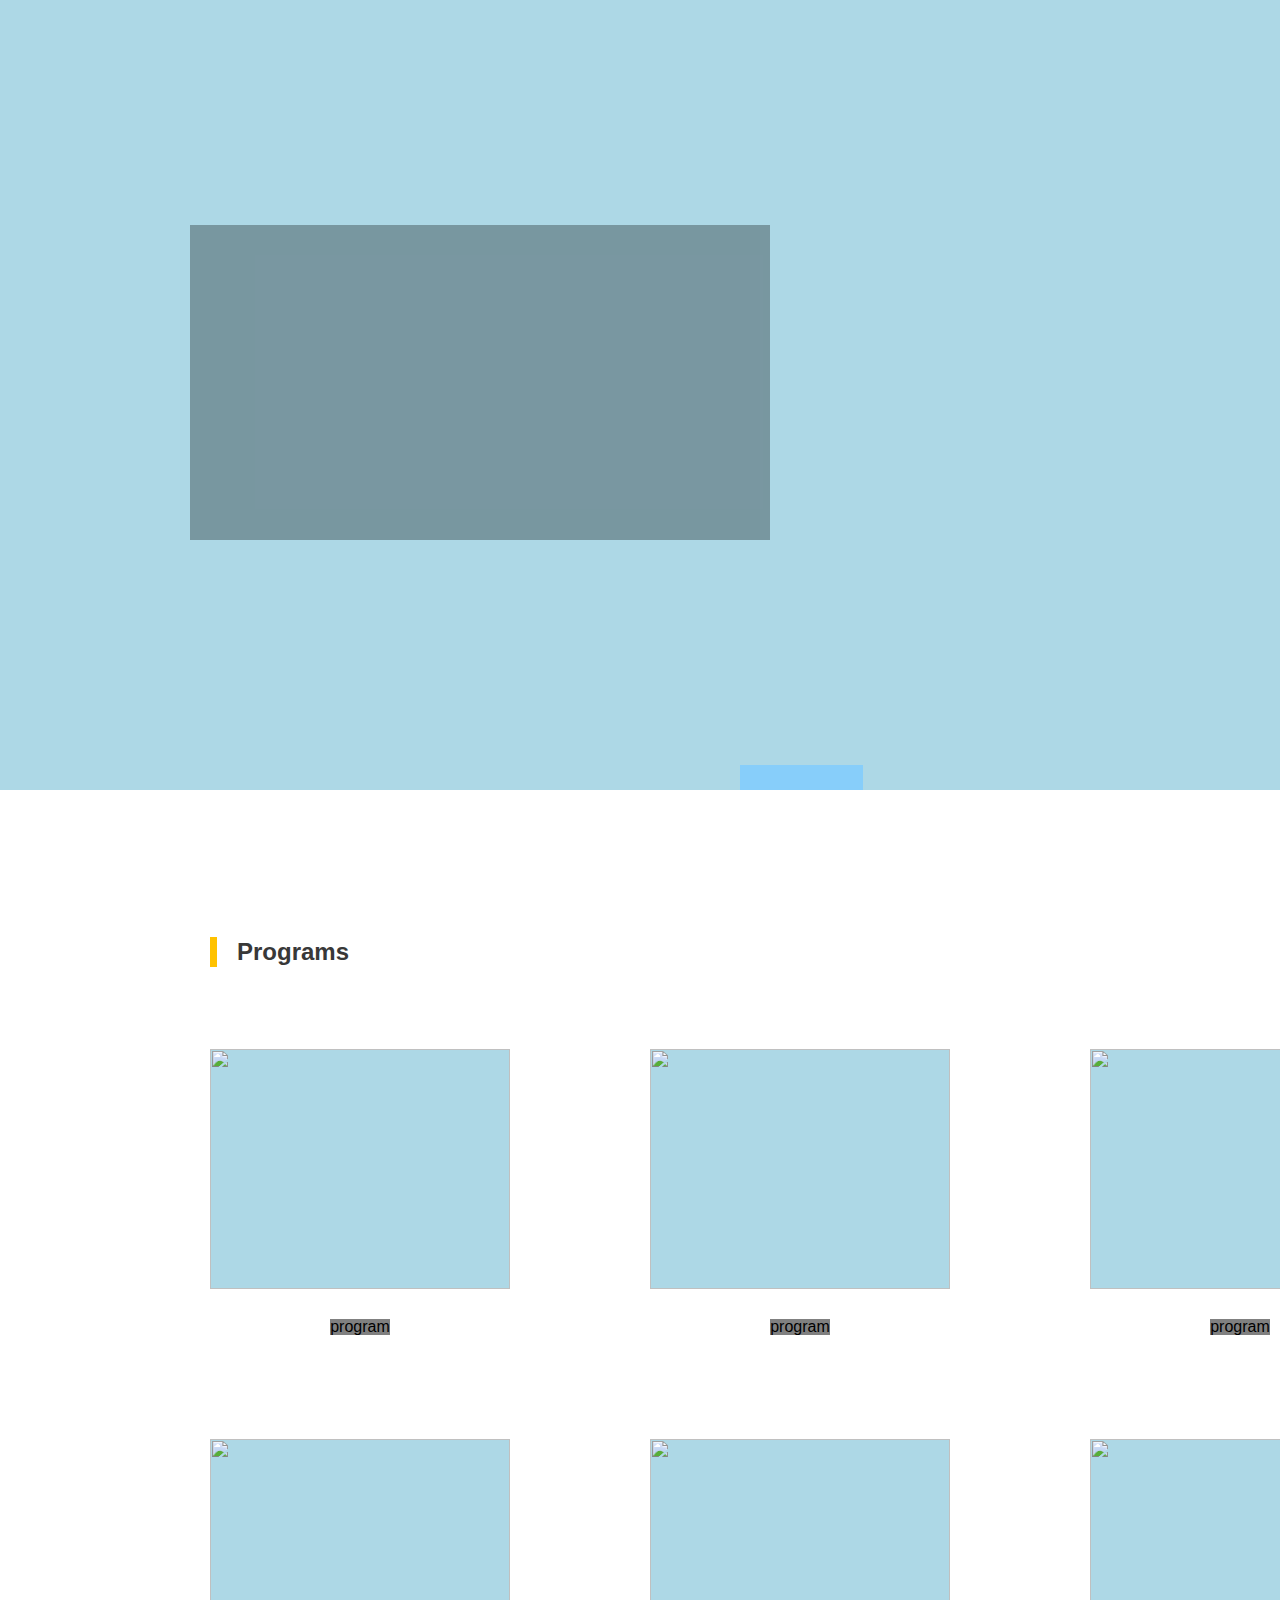
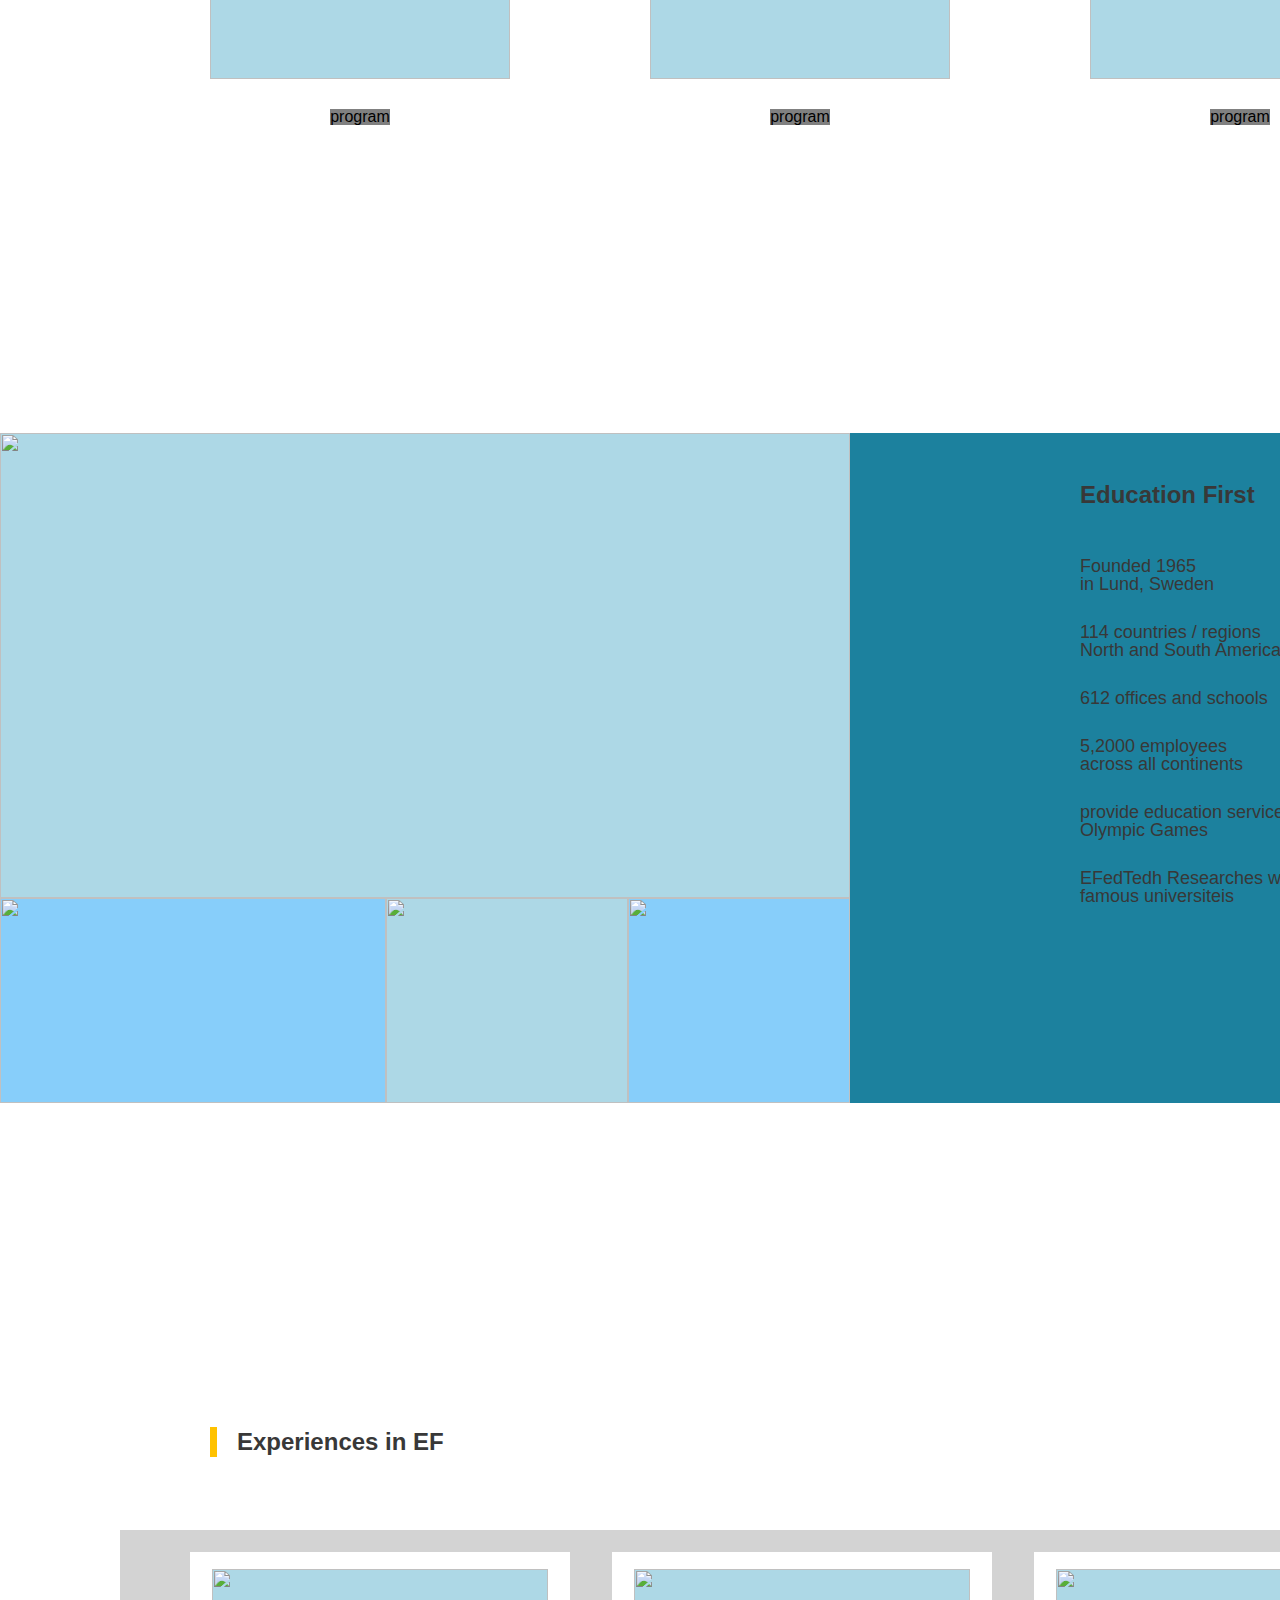
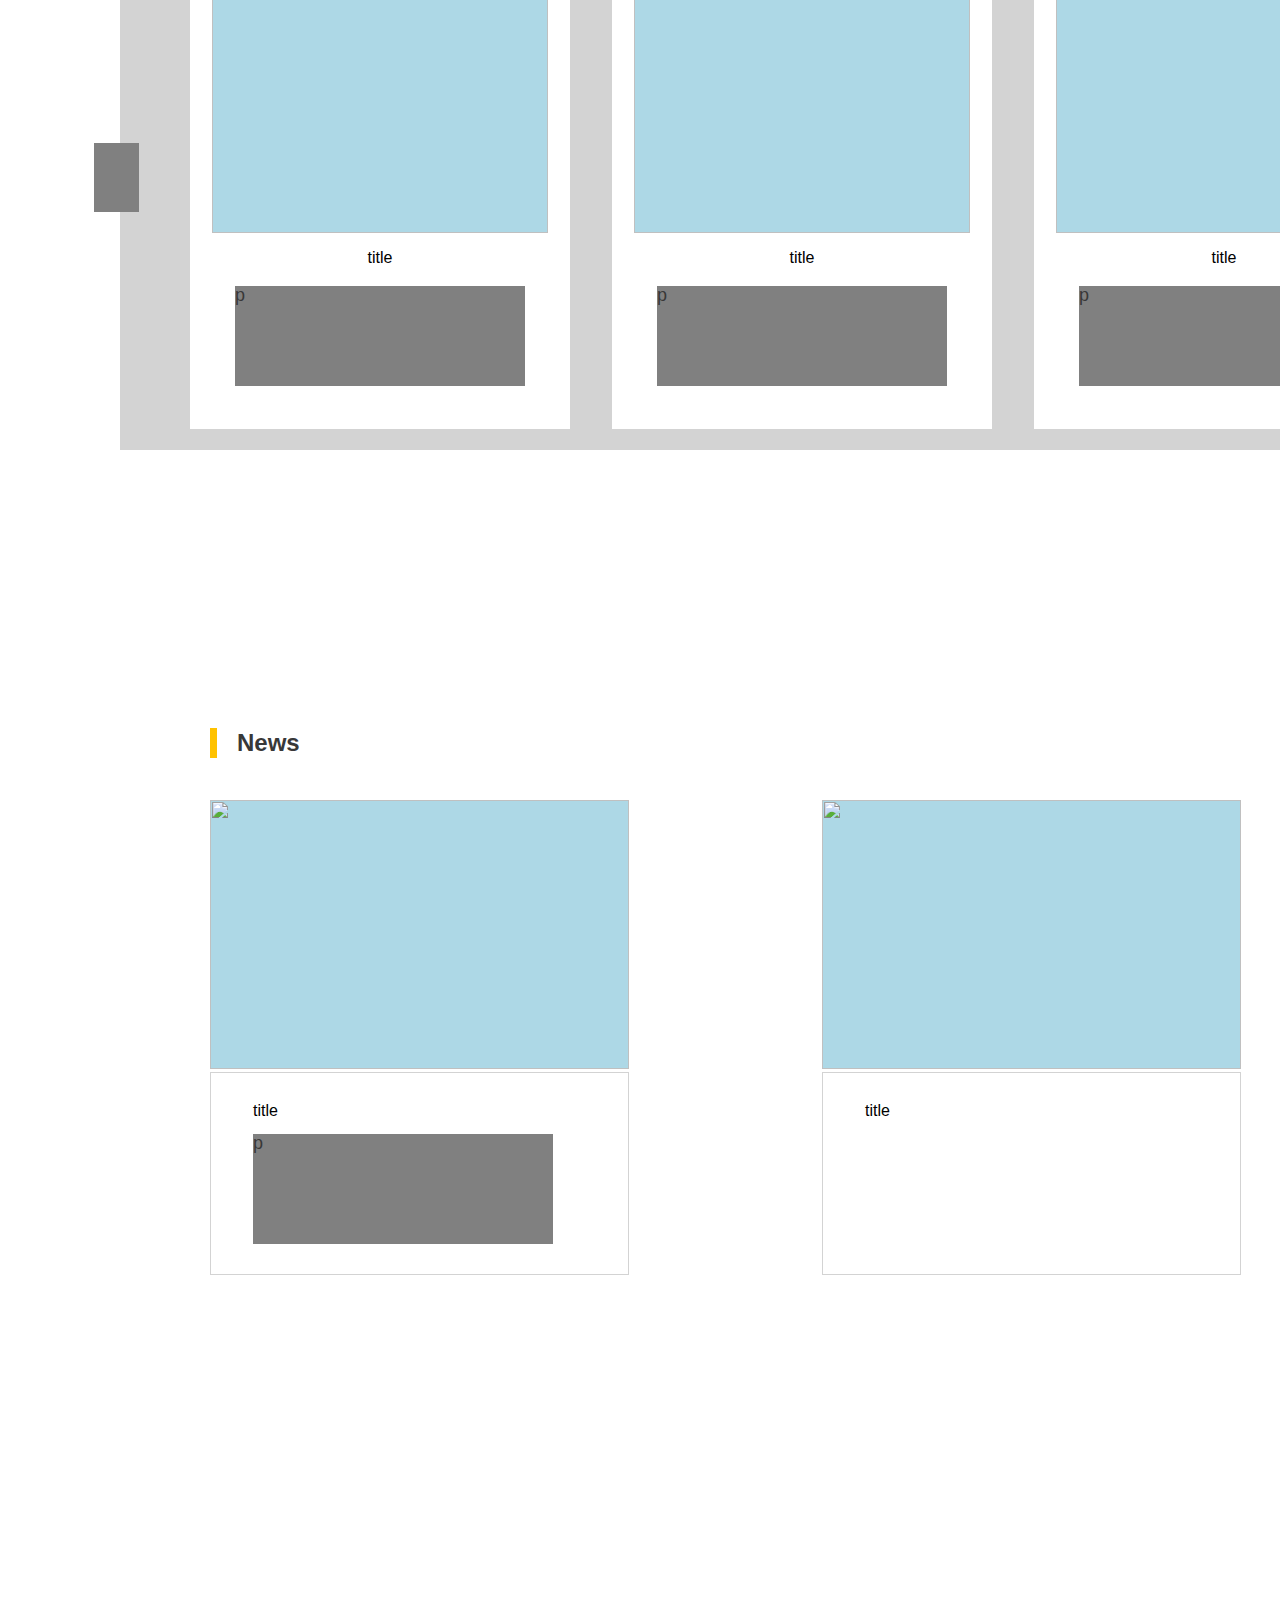
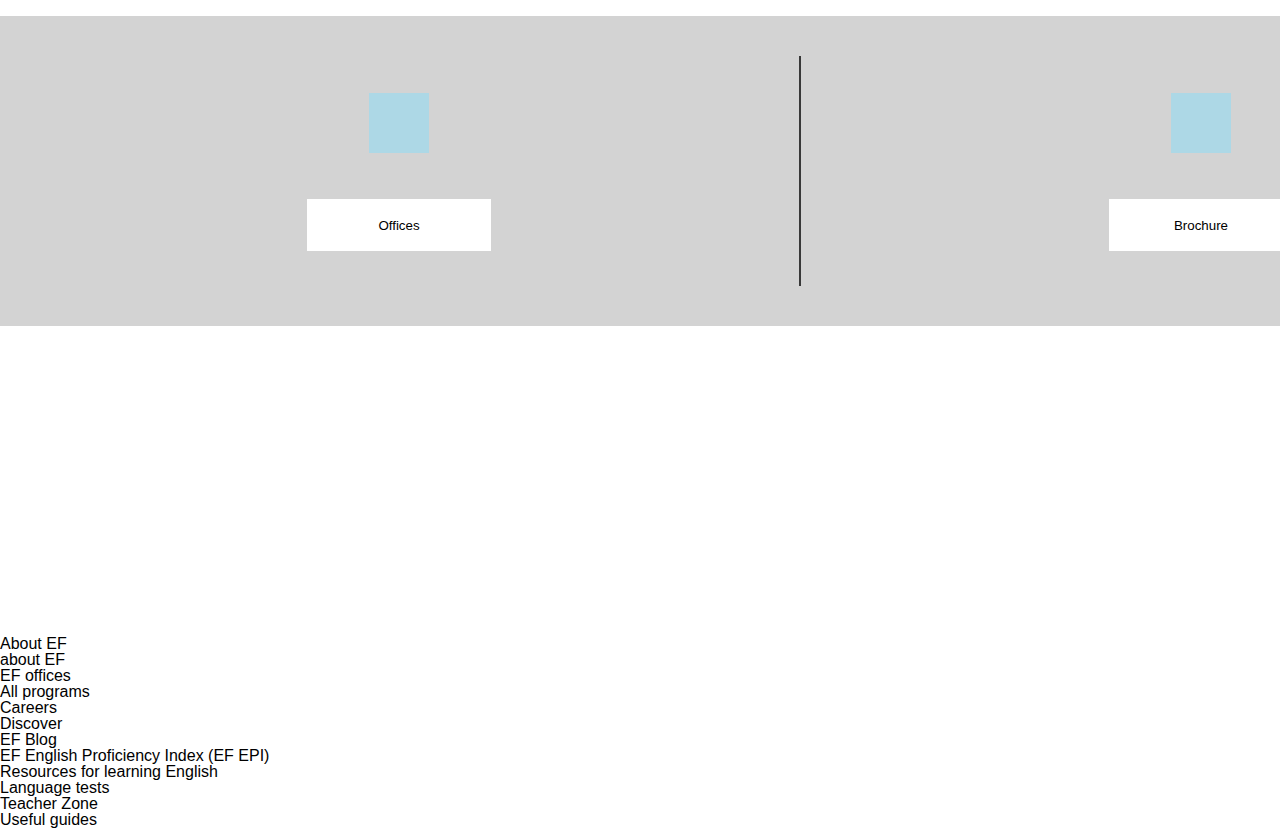
==== html/main.html @ 4f2aa8d7 "validtor > fixed" ====
<!DOCTYPE html>
<!-- main.html -->
<html lang="ko-KR">
<head>
<meta charset="UTF-8">
<link rel="stylesheet" href="../css/style/common.css">
<title>EF main page</title>
<script defer src="filename.js"></script>
</head>
<body>
  <header>
    <h1 class="hidden">main page</h1>
    
    <div id="headbox">
      <div class="headbox_box">
      <div class="headbox_home"></div>
      <div class="headbox_logo"></div>
      <div class="headbox_menu"></div>
    </div>
      <div class="headbox_underline"></div>
    </div>
    <div class="main_header_background_img">
    <div class="main_header_background_img_text">
      <span class="hidden">Language.</span>
      <span class="hidden"></span>
      <span class="hidden"></span>
      <p class="hidden">We open the world throught language training,<br/>cultural exchange, academic programs,<br/>and educational travel/</p>
      </div>
      <div class="icon_ellipsis"></div>
    </div>
  </header>

  <section>
    <article>
      <h3 class="hidden">programs</h3>
      <div class="section_programs_wrap">

      <div class="section_programs_title_wrap">
        <div class="icon_yellow_bar"></div>
        <div class="section_programs_title">
        <h3>Programs</h3></div>
      </div>

        <div class="main_programs_box_wrap">
<div class="main_programs_box_column">
          <div class="main_programs_box">
            <img src="">
              <span>program</span>
            </div>
          <div class="main_programs_box">
            <img src="">
              <span>program</span>
            </div>
          <div class="main_programs_box">
            <img src="">
              <span>program</span>
            </div>
          </div>
<div class="main_programs_box_column">
          <div class="main_programs_box">
            <img src="">
              <span>program</span>
            </div>
          <div class="main_programs_box">
            <img src="">
              <span>program</span>
            </div>
          <div class="main_programs_box">
            <img src="">
              <span>program</span>
            </div>
          </div>
          </div>
        

    </div>
    </article>
    <article>
      <h3 class="hidden">introduction of EF</h3>
      <div class="section_intro_wrap">
        <div class="section_intro_box">
          <div class="section_intro_box_img">
          <img src="">
          <img src="">
          <img src="">
          <img src="">
        </div>
          <div class="section_intro_box_text">
            <h3>Education First</h3>
            <p>Founded 1965<br/>in Lund, Sweden</p>
            <p>114 countries / regions<br/>North and South America, Europe and Aisa</p>
            <p>612 offices and schools</p>
            <p>5,2000 employees<br/>across all continents</p>
            <p>provide education services to<br/>Olympic Games</p>
            <p>EFedTedh Researches with<br/>famous universiteis</p>
          </div>
        </div>
      </div>
    </article>
    <article>
      <h3 class="hidden">reviews</h3>
      <div class="section_exp_wrap">
        <div class="section_exp_top">
        <div class="section_exp_title_wrap">
          <div class="icon_yellow_bar"></div>
          <div class="section_exp_title">
          <h3>Experiences in EF</h3></div>
          <span class="icon_view_more">more</span>
        </div>
      </div>
<div class="section_exp_back">
  <div class=icon_square_chevron_left></div>
        <div class="section_exp_box">
          <img src="">
          <div class="section_exp_box_textbox">
            <span>title</span>
            <p>p</p>
          </div>
        </div>
        <div class="section_exp_box">
          <img src="">
          <div class="section_exp_box_textbox">
            <span>title</span>
            <p>p</p>
          </div>
        </div>
        <div class="section_exp_box">
          <img src="">
          <div class="section_exp_box_textbox">
            <span>title</span>
            <p>p</p>
          </div>
        </div>
        <div class=icon_square_chevron_right></div>
      </div>

  </div>
    </article>
    
    <article>
      
      <h3 class="hidden">news</h3>
      <div class="section_main_news_wrap">
        <div class="section_main_news_title_wrap">
          <div class="icon_yellow_bar"></div>
          <h3>News</h3>
        </div>
        <div class="section_main_news_box_wrap">
          <div class="section_main_news_box">
            <img src="">
            <div class="section_main_news_box_textbox">
              <span>title</span>
              <p>p</p>
            </div>
          </div>
          <div class="section_main_news_box">
            <img src="">
            <div class="section_main_news_box_textbox">
              <span>title</span>
            </div>
          </div>
        </div>


        </div>
    </article>

    <article>
      <h3 class="hidden">office and brochure</h3>
      <div class="section_more_wrap">
      <div class="section_more">
        <div class="section_column">
      <div class="icon_location_white"></div>
        <button class="btn_main_more">Offices</button>
      </div>
        <div class="vertical_line"></div>
        <div class="section_column">
      <div class="icon_book_white"></div>
        <button class="btn_main_more">Brochure</button>
      </div>
    </div>
    </div>
    </article>
  </section>
  <footer>
    <h2 class="hidden">company information</h2>
    <div id="footbox">
      <div class="footbox_wrap">
  <div class="footbox_wrap_left">
      <div class="footbox_logo"></div>
  
      <div class="footbox_info_box">
      <address class="footbox_address_seoul"></address>
      <span></span>
    </div>
  
    <div class="footbox_info_box">
      <address class="footbox_address_busan"></address>
      <span></span>
    </div>
  
      <div class="footbox_info_box">
      <address class="footbox_address_gwangju"></address>
      <span></span>
    </div>
  </div>
  
  <div class="footbox_wrap_right">
    <div class="footbox_menu_about">
      <ul>
        <li>About EF</li>
        <li><a href="#">about EF</a></li>
        <li><a href="#">EF offices</a></li>
        <li><a href="#">All programs</a></li>
        <li><a href="#">Careers</a></li>
      </ul>
    </div>
    <div class="footbox_menu_discover">
      <ul>
        <li>Discover</li>
        <li><a href="#">EF Blog</a></li>
        <li><a href="#">EF English Proficiency Index (EF EPI)</a></li>
        <li><a href="#">Resources for learning English</a></li>
        <li><a href="#">Language tests</a></li>
        <li><a href="#">Teacher Zone</a></li>
        <li><a href="#">Useful guides</a></li>
      </ul>
    </div>
  </div>
  </div>
  <div class="footbox_wrap_bottom">
    <div class="footbox_country">
      <div class="footbox_country_icon"></div>
      <div class="footbox_country_name"><span class=hidden>South Korea</span></div>
    </div>
    <div class="footbox_usage">
      <div class=footbox_usage_privacy></div>
      <div class="footbox_usage_cookies"></div>
      <div class="footbox_usage_copyrights"></div>
    </div>
  </div>
  </div>
  
  </footer>
  </body>
  </html>
</body>
</html>
---- css/style/common.css ----
@import "../src/reset.css";
@import "../style/header.css";
@import "../style/footer.css";
@import "../style/main.css";
@import "../style/aboutEF.css";
@import "../style/program.css";
@import "../style/review.css";
@import "../style/office.css";

* {
  box-sizing: border-box;
}

body {
  width: 1600px;
  font-family: "NanumSquareR", sans-serif;
  background-color: white;
}

a {
  text-decoration: none;
}

li ul {
  list-style: none;
}

button {
  cursor: pointer;
  border: none;
  outline: none;
}

.hidden {
  display: block;
  width: 0px;
  height: 0px;
  overflow: hidden;
}

/* icon */

.icon_yellow_bar {
  width: 7px;
  height: 30px;
  background-color: var(--color-yellow);
  margin-right: 20px;
}

.nav_line {
  width: 1398px;
  height: 2px;
  background-color: var(--color-black);
  position: absolute;
  bottom: 0;
}

.menu_line {
  width: 1190px;
  height: 2px;
  background-color: var(--color-black);
  position: absolute;
  bottom: 0;
  margin-left: 210px;
}

.review_line {
  width: 1180px;
  height: 1px;
  background-color: var(--color-black);
  position: absolute;
  bottom: 0;
  left: 105px;
}

.icon_view_more {
  width: 50px;
  height: 20px;
  color: var(--color-grey);
  text-decoration: underline;
  cursor: pointer;
}

.icon_pre {
  width: 25px;
  height: 28px;
  background-color: grey;
}

.icon_next {
  width: 25px;
  height: 28px;
  background-color: grey;
}

/* global */

:root {
  --color-white: #ffffff;
  --color-dark-white: #d3d3d3;
  --color-lightgrey: #d3d3d3;
  --color-grey: #777777;
  --color-black: #383838;
  --color-yellow: #ffc200;
  --color-lightblue: #17b2e2;
  --color-blue: #1c819e;
  --color-dark-blue: #005874;

  /*font size*/
  --font-text: 36px;
  --font-h1: 32px;
  --font-h2: 30px;
  --font-h3: 24px;
  --font-large: 20px;
  --font-regular: 18px;
  --font-small: 14px;
  --font-micro: 12px;

  /* font weight */
  --weight-extrabold: 800;
  --weight-bold: 600;
  --weight-regular: 400;
  --weight-light: 300;
}

/* Typography */

h1 {
  font-size: var(--font-h1);
  font-weight: var(--weight-extrabold);
  color: var(--color-black);
}

h2 {
  font-size: var(--font-h2);
  font-weight: var(--weight-extrabold);
  color: var(--color-black);
}

h3 {
  font-size: var(--font-h3);
  font-weight: var(--weight-extrabold);
  color: var(--color-black);
}

p {
  font-size: var(--font-regular);
  font-weight: var(--weight-regular);
  color: var(--color-black);
  margin: 4px 0px;
}
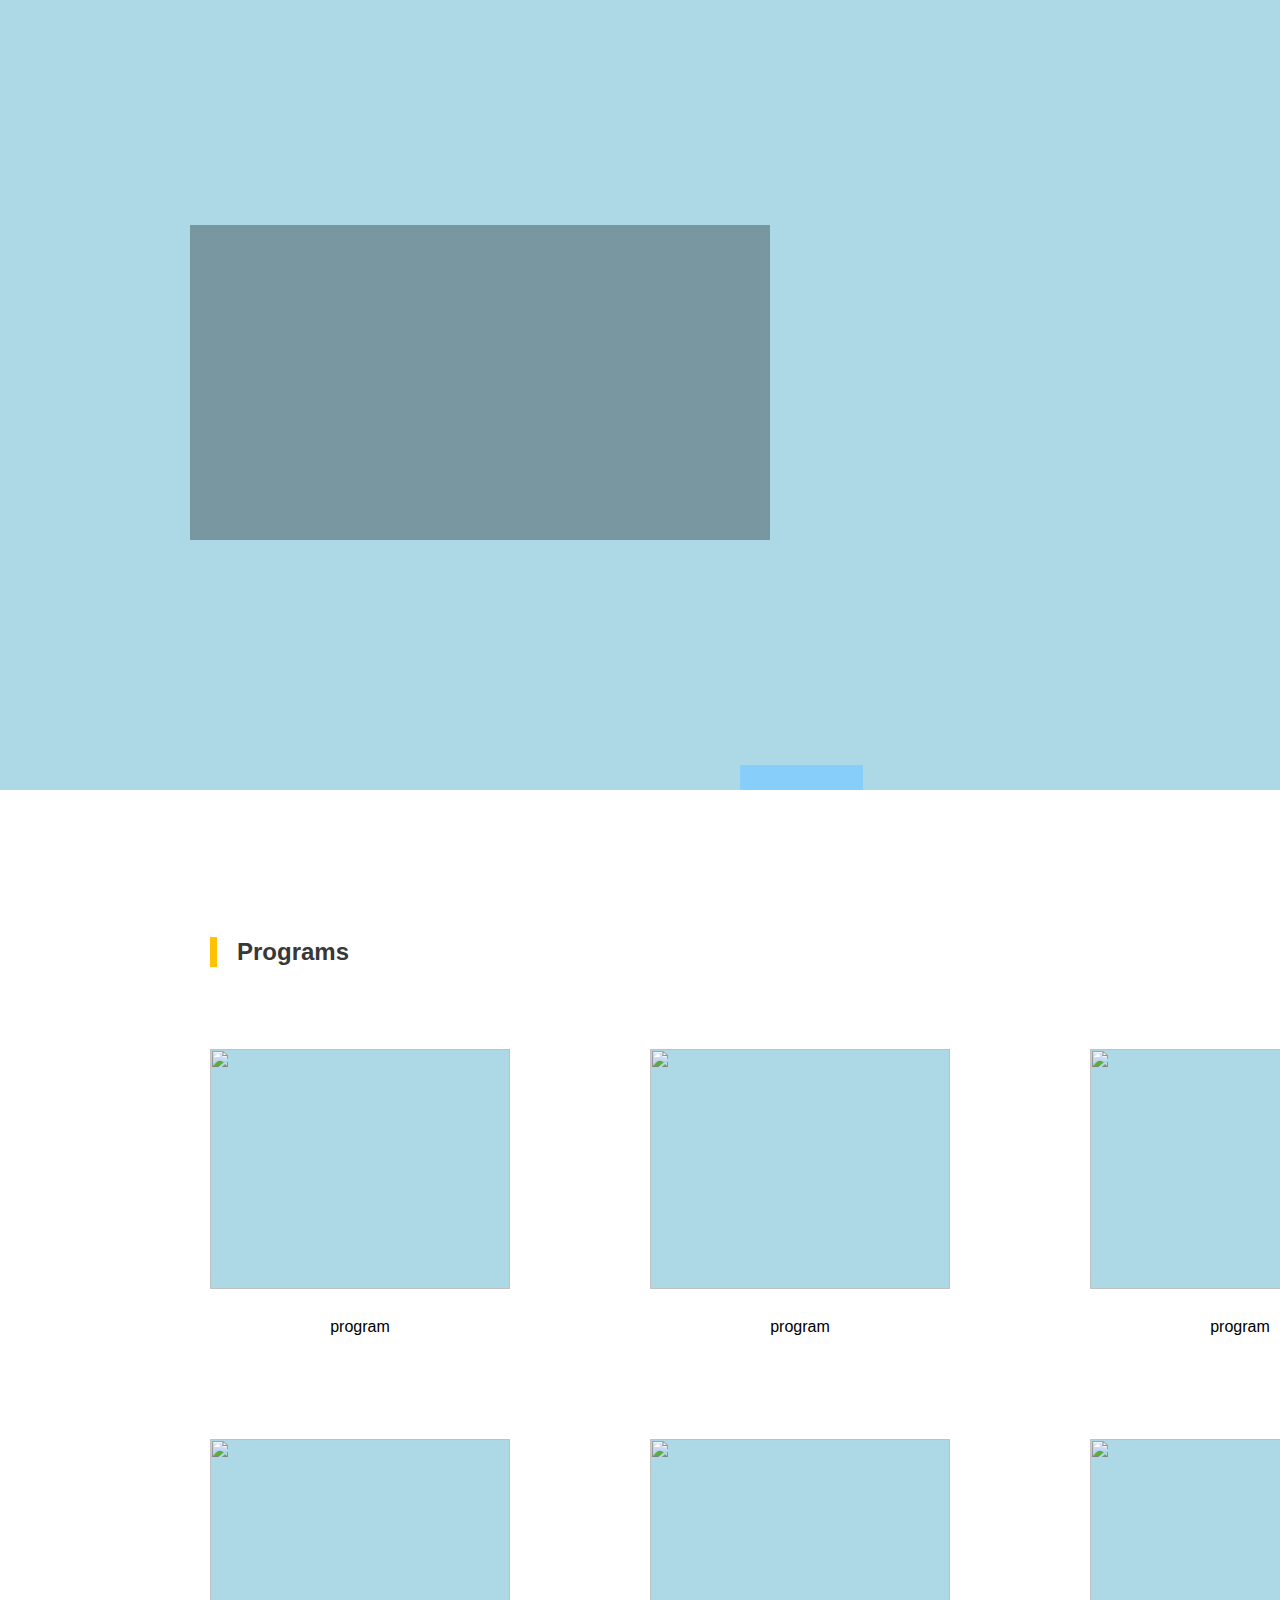
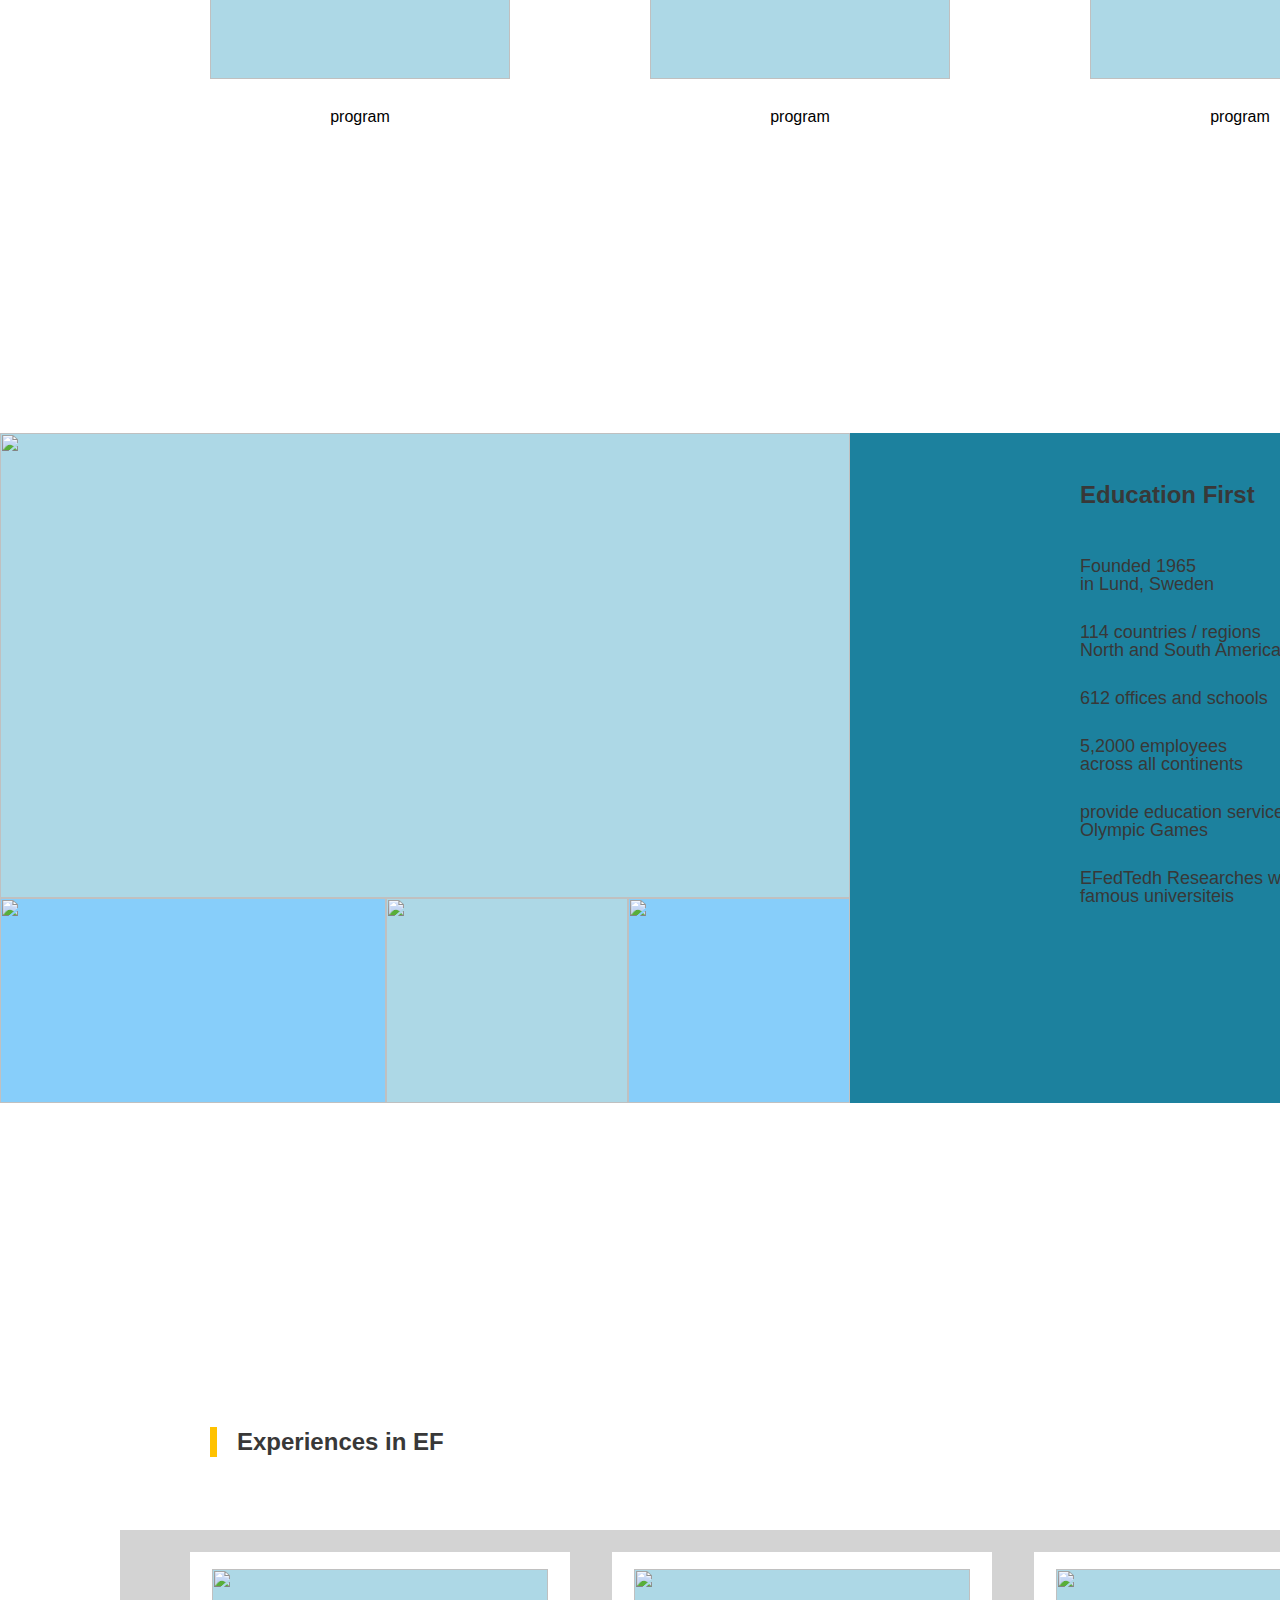
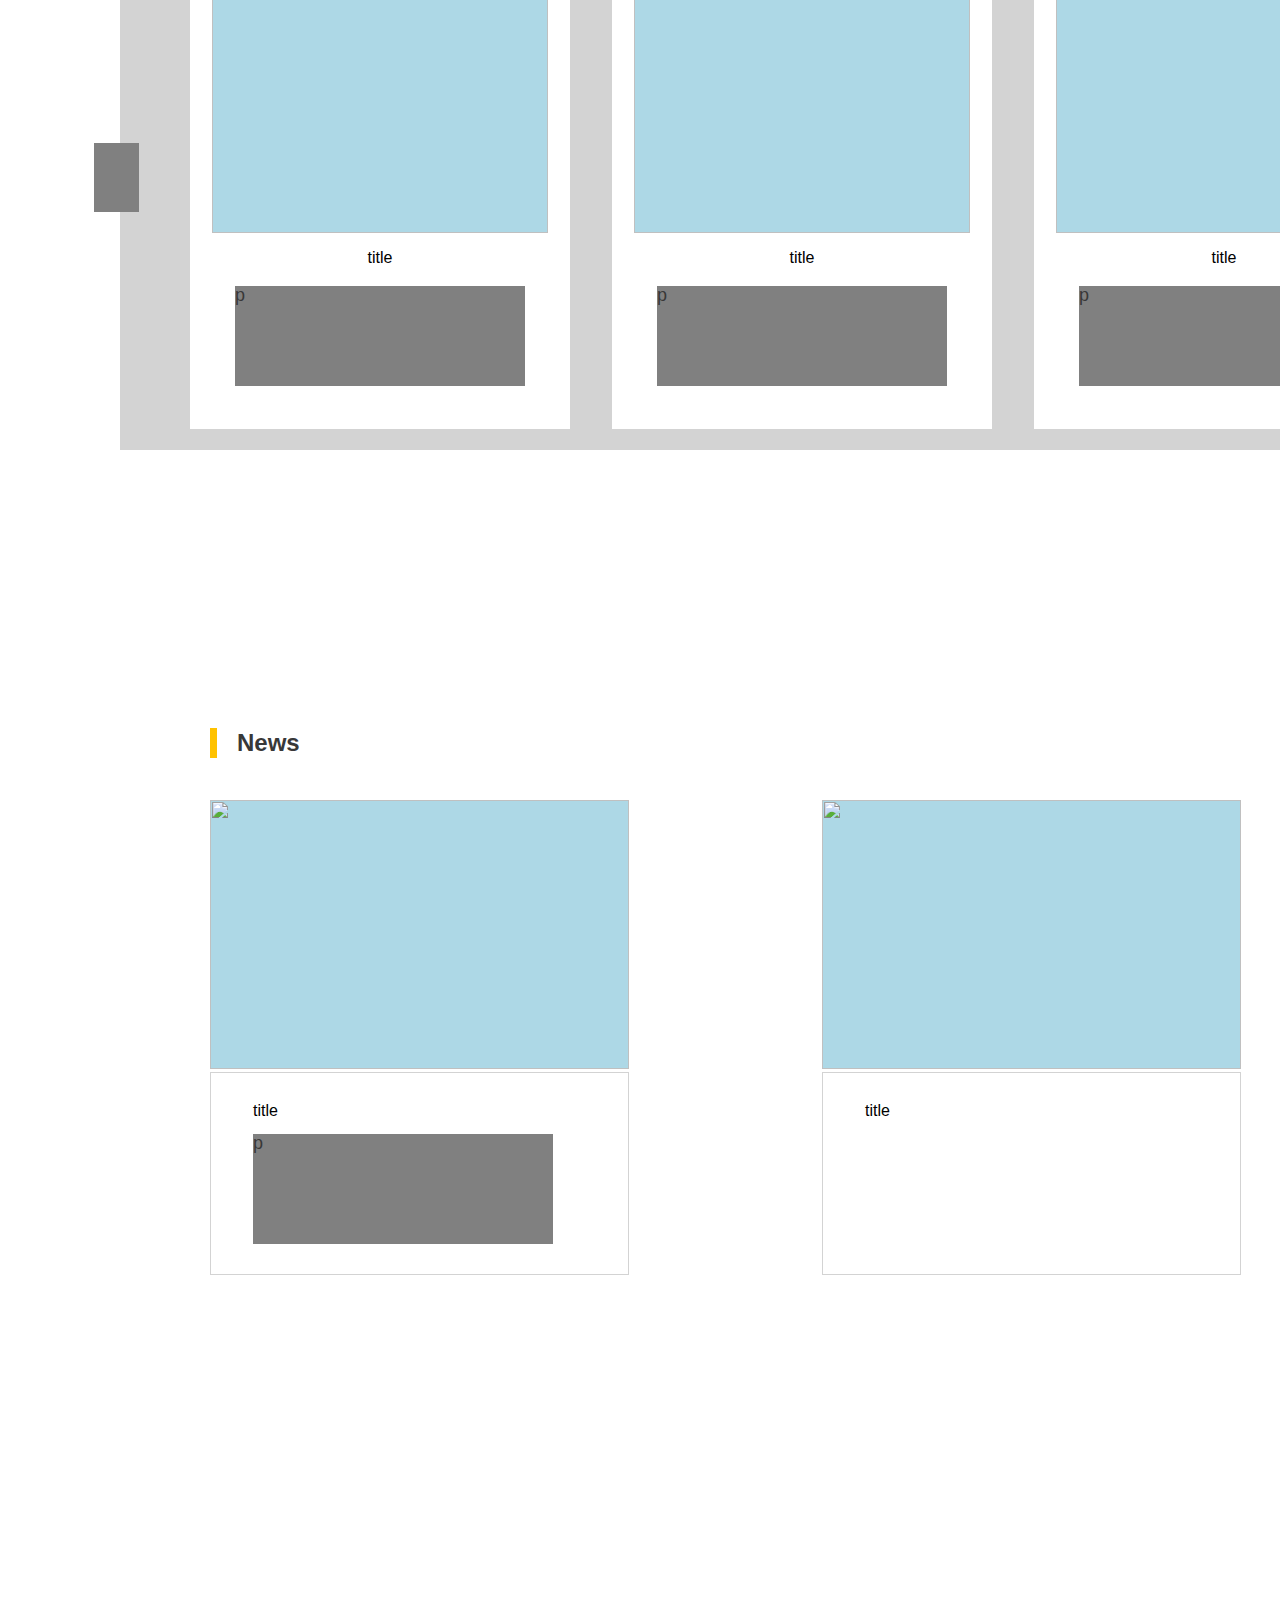
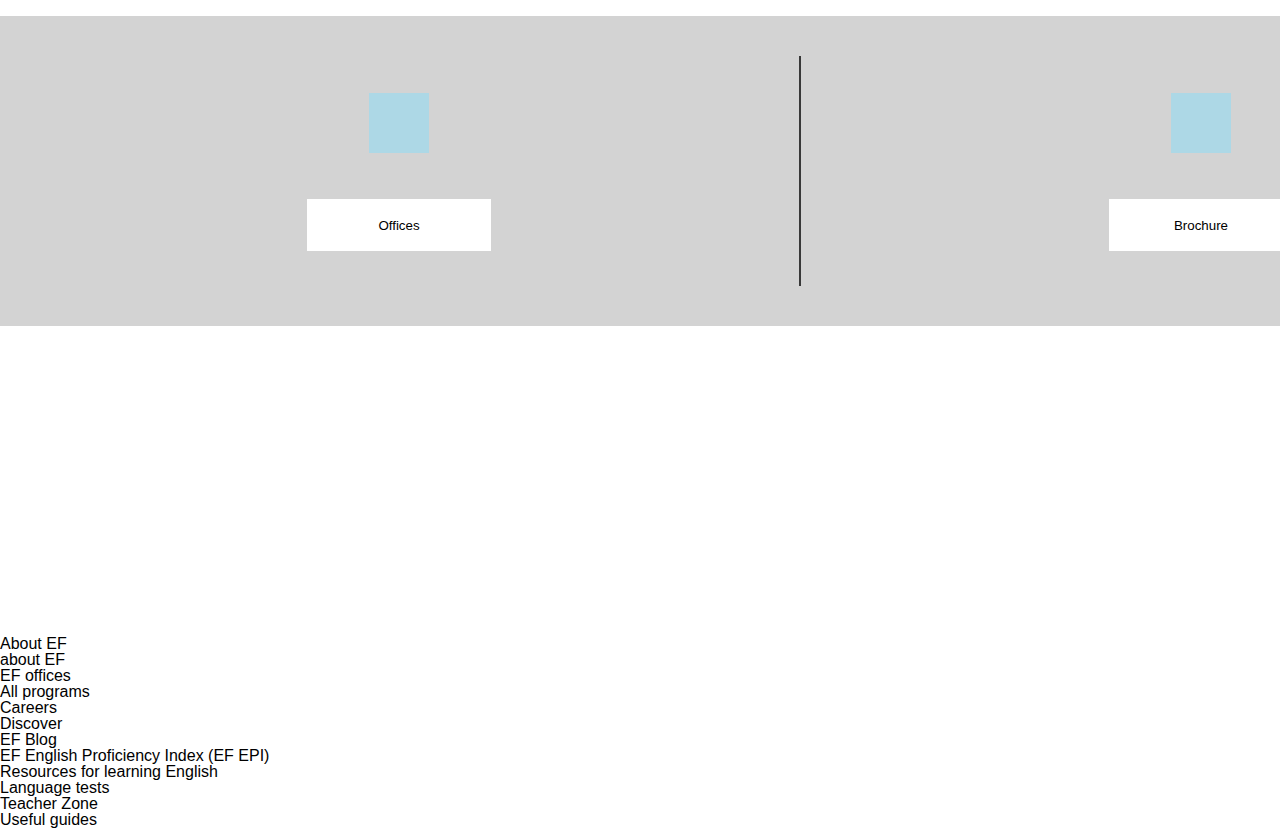
==== commit e1a331df: "body size fixed" ====
--- a/html/main.html
+++ b/html/main.html
@@ -3,11 +3,13 @@
 <html lang="ko-KR">
 <head>
 <meta charset="UTF-8">
-<link rel="stylesheet" href="../css/style/common.css">
+<link rel="stylesheet" href="../css/base/common.css">
 <title>EF main page</title>
 <script defer src="filename.js"></script>
 </head>
 <body>
+  <div class="main">
+
   <header>
     <h1 class="hidden">main page</h1>
     
@@ -17,8 +19,10 @@
       <div class="headbox_logo"></div>
       <div class="headbox_menu"></div>
     </div>
+   
       <div class="headbox_underline"></div>
     </div>
+    
     <div class="main_header_background_img">
     <div class="main_header_background_img_text">
       <span class="hidden">Language.</span>
@@ -28,6 +32,7 @@
       </div>
       <div class="icon_ellipsis"></div>
     </div>
+
   </header>
 
   <section>
@@ -242,6 +247,7 @@
   </div>
   
   </footer>
+</div>
   </body>
   </html>
 </body>
--- a/css/base/common.css
+++ b/css/base/common.css
@@ -0,0 +1,156 @@
+@import "../base/reset.css";
+@import "../style/header.css";
+@import "../style/footer.css";
+@import "../style/main.css";
+@import "../style/aboutEF.css";
+@import "../style/program.css";
+@import "../style/review.css";
+@import "../style/office.css";
+
+* {
+  box-sizing: border-box;
+}
+
+body {
+  font-family: "NanumSquareR", sans-serif;
+  background-color: white;
+}
+
+a {
+  text-decoration: none;
+}
+
+li ul {
+  list-style: none;
+}
+
+button {
+  cursor: pointer;
+  border: none;
+  outline: none;
+}
+
+.hidden {
+  display: block;
+  width: 0px;
+  height: 0px;
+  overflow: hidden;
+}
+
+/* icon */
+
+.icon_yellow_bar {
+  width: 7px;
+  height: 30px;
+  background-color: var(--color-yellow);
+  margin-right: 20px;
+}
+
+.nav_line {
+  width: 1398px;
+  height: 2px;
+  background-color: var(--color-black);
+  position: absolute;
+  bottom: 0;
+}
+
+.menu_line {
+  width: 1190px;
+  height: 2px;
+  background-color: var(--color-black);
+  position: absolute;
+  bottom: 0;
+  margin-left: 210px;
+}
+
+.review_line {
+  width: 1180px;
+  height: 1px;
+  background-color: var(--color-black);
+  position: absolute;
+  bottom: 0;
+  left: 105px;
+}
+
+.icon_view_more {
+  width: 50px;
+  height: 20px;
+  color: var(--color-grey);
+  text-decoration: underline;
+  cursor: pointer;
+}
+
+.icon_pre {
+  width: 25px;
+  height: 28px;
+  background-color: grey;
+}
+
+.icon_next {
+  width: 25px;
+  height: 28px;
+  background-color: grey;
+}
+
+.icon_airplane {
+  width: 35px;
+  height: 22px;
+  background-color: grey;
+}
+
+/* global */
+
+:root {
+  --color-white: #ffffff;
+  --color-dark-white: #d3d3d3;
+  --color-lightgrey: #d3d3d3;
+  --color-grey: #777777;
+  --color-black: #383838;
+  --color-yellow: #ffc200;
+  --color-lightblue: #17b2e2;
+  --color-blue: #1c819e;
+  --color-dark-blue: #005874;
+
+  /*font size*/
+  --font-text: 36px;
+  --font-h1: 32px;
+  --font-h2: 30px;
+  --font-h3: 24px;
+  --font-large: 20px;
+  --font-regular: 18px;
+  --font-small: 14px;
+  --font-micro: 12px;
+
+  /* font weight */
+  --weight-extrabold: 800;
+  --weight-bold: 600;
+  --weight-regular: 400;
+  --weight-light: 300;
+}
+
+/* Typography */
+
+h1 {
+  font-size: var(--font-h1);
+  font-weight: var(--weight-extrabold);
+  color: var(--color-black);
+}
+
+h2 {
+  font-size: var(--font-h2);
+  font-weight: var(--weight-extrabold);
+  color: var(--color-black);
+}
+
+h3 {
+  font-size: var(--font-h3);
+  font-weight: var(--weight-extrabold);
+  color: var(--color-black);
+}
+
+p {
+  font-size: var(--font-regular);
+  font-weight: var(--weight-regular);
+  color: var(--color-black);
+  margin: 4px 0px;
+}
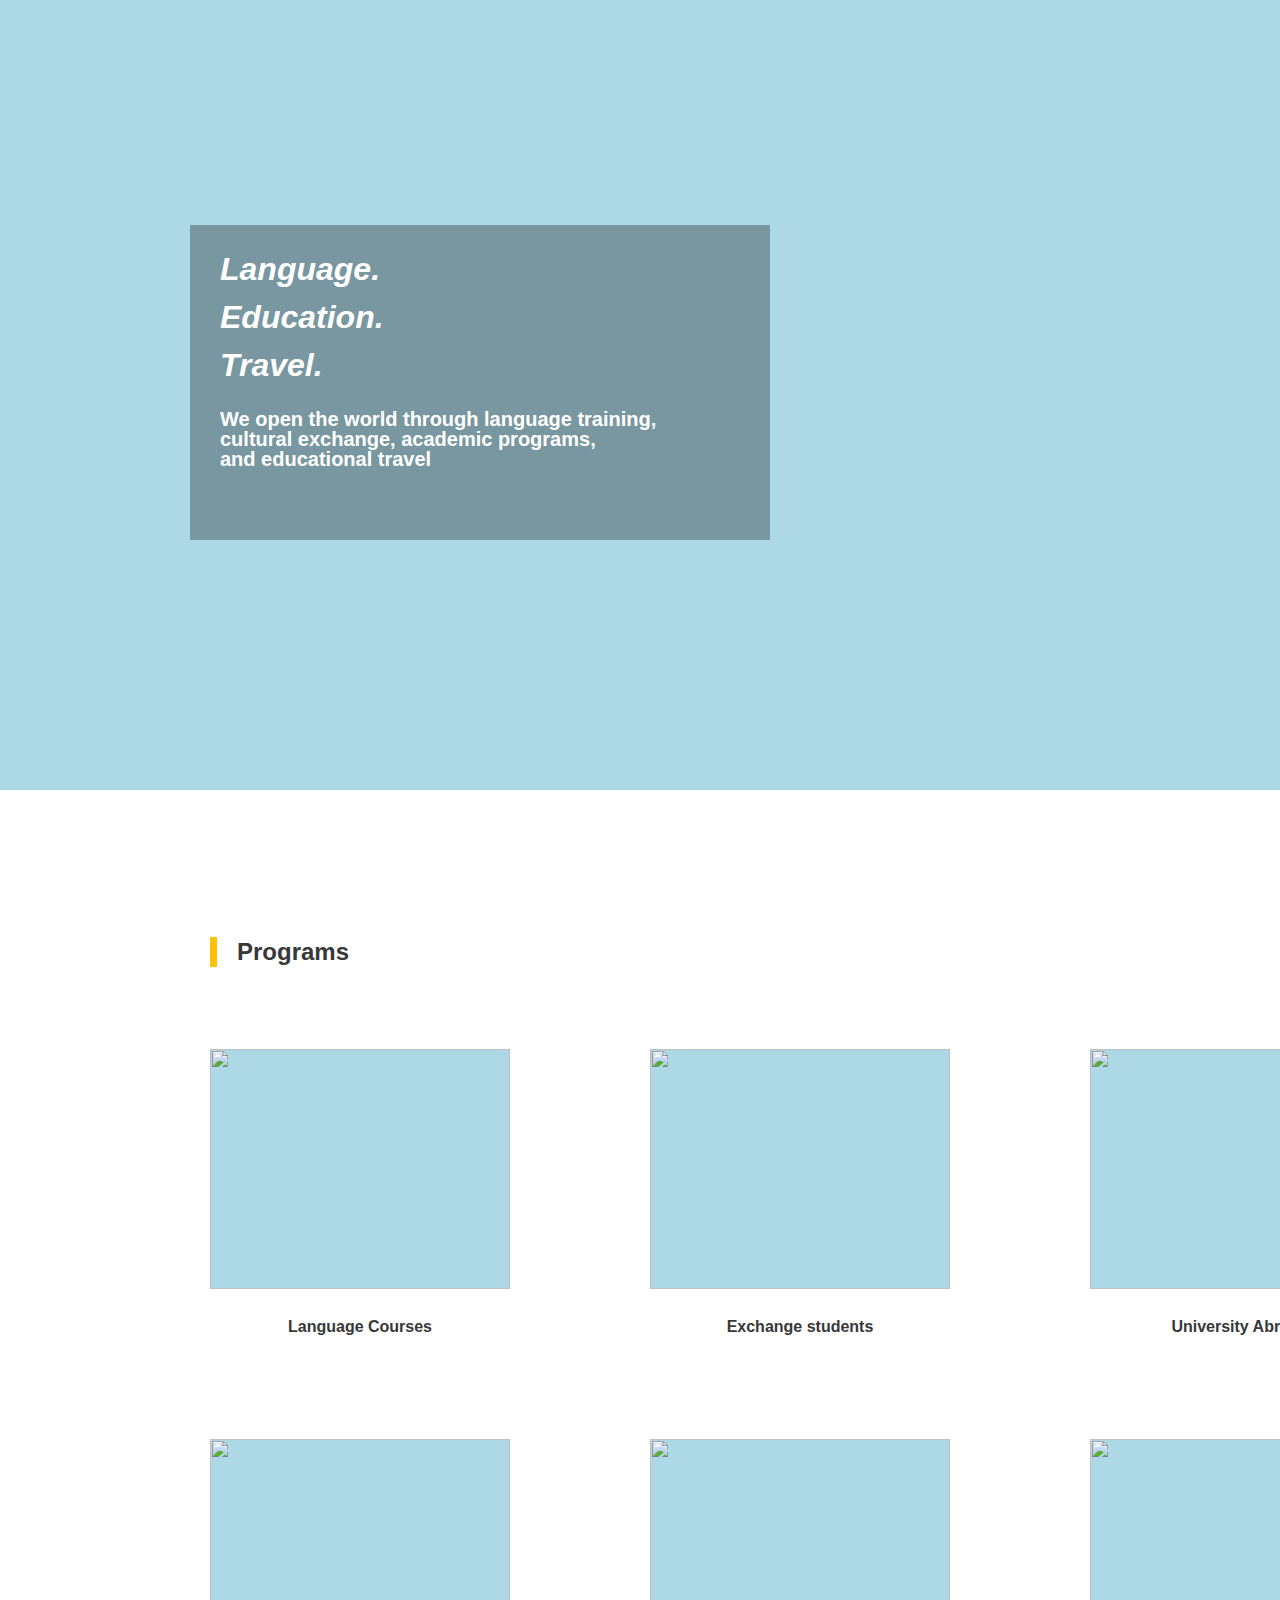
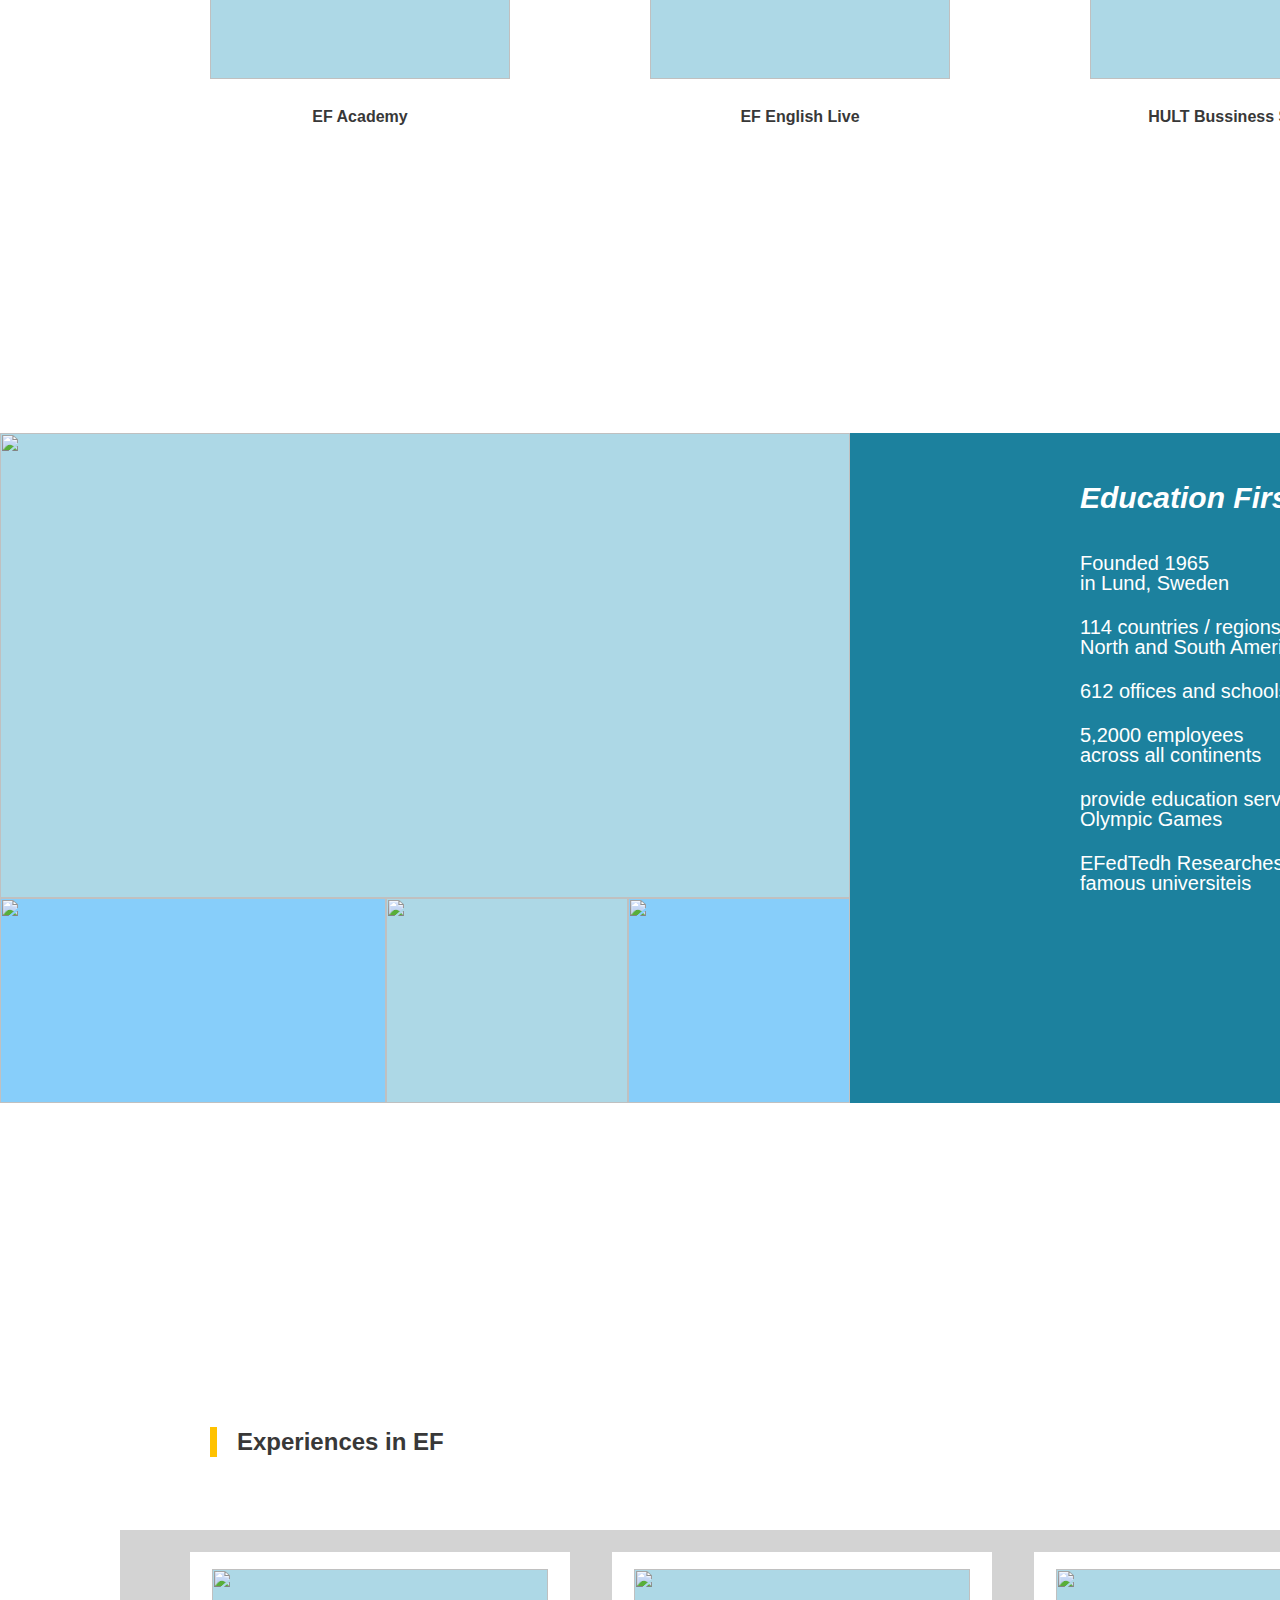
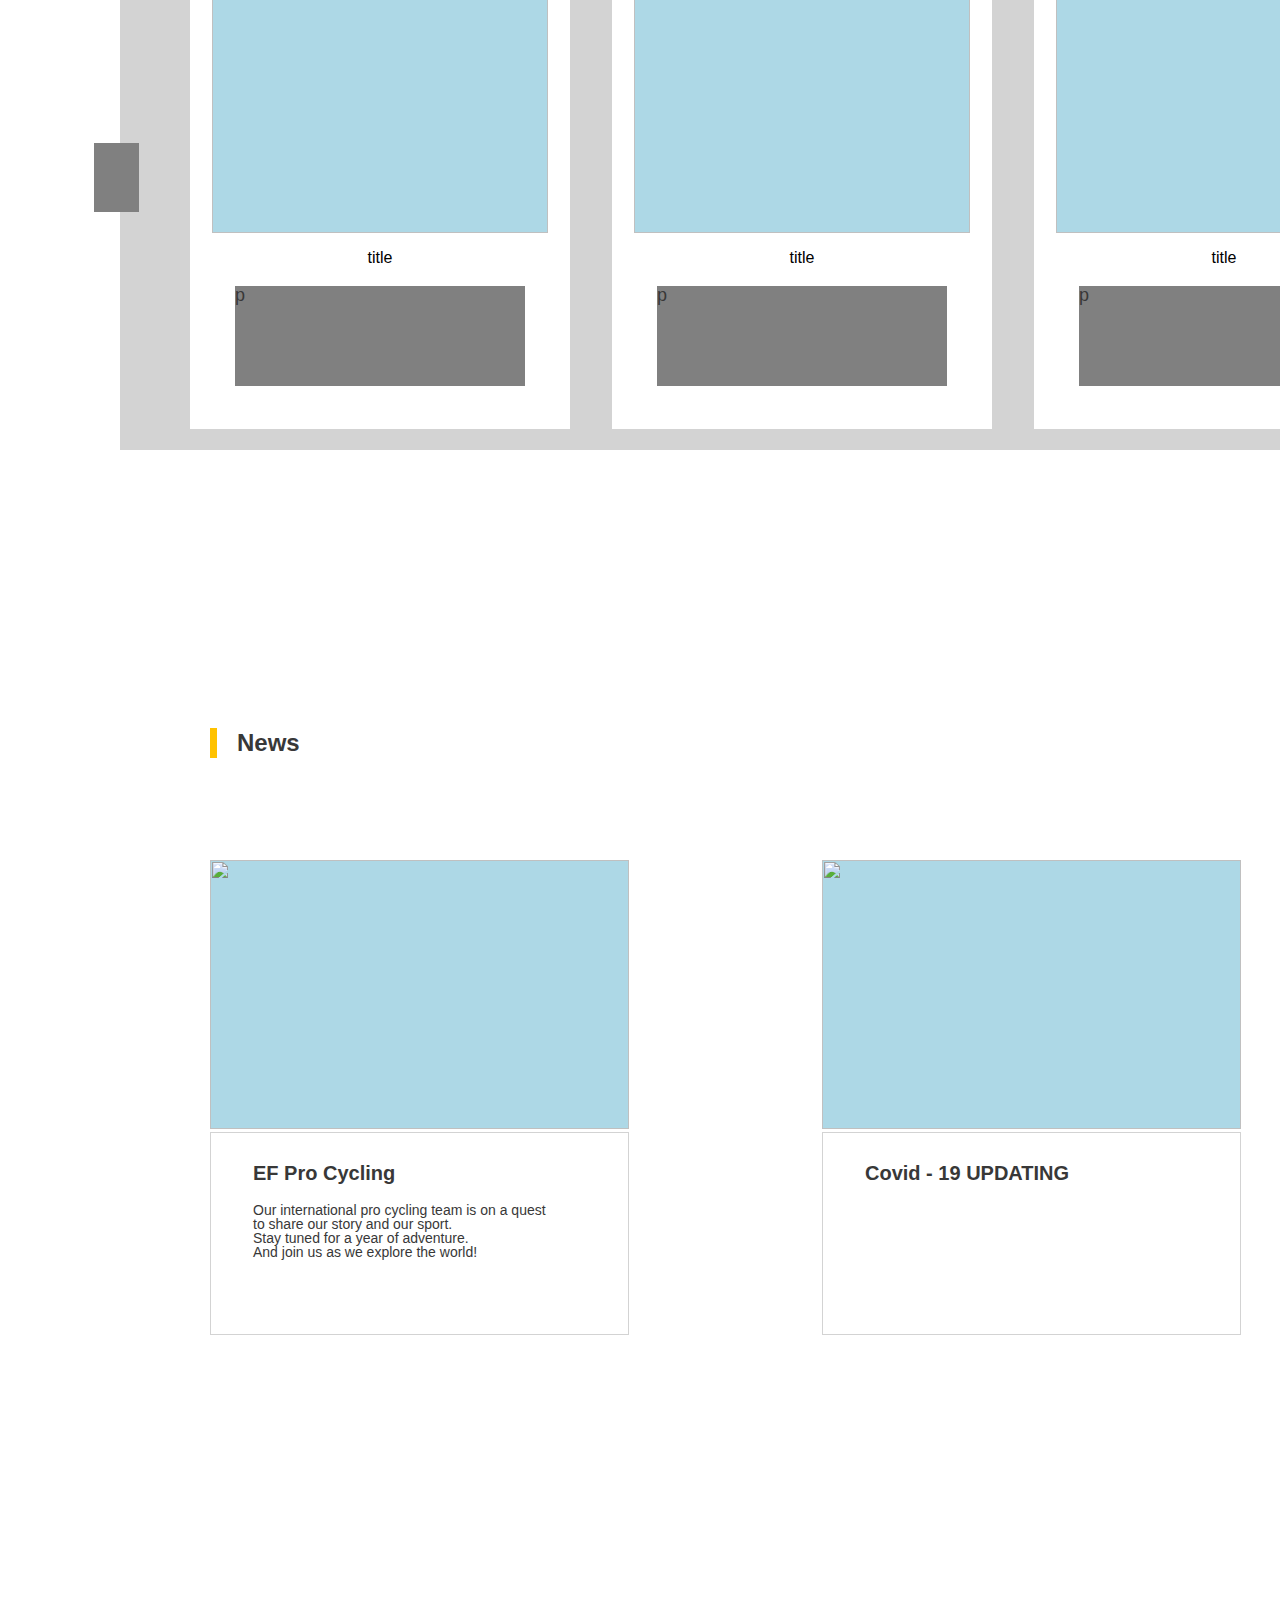
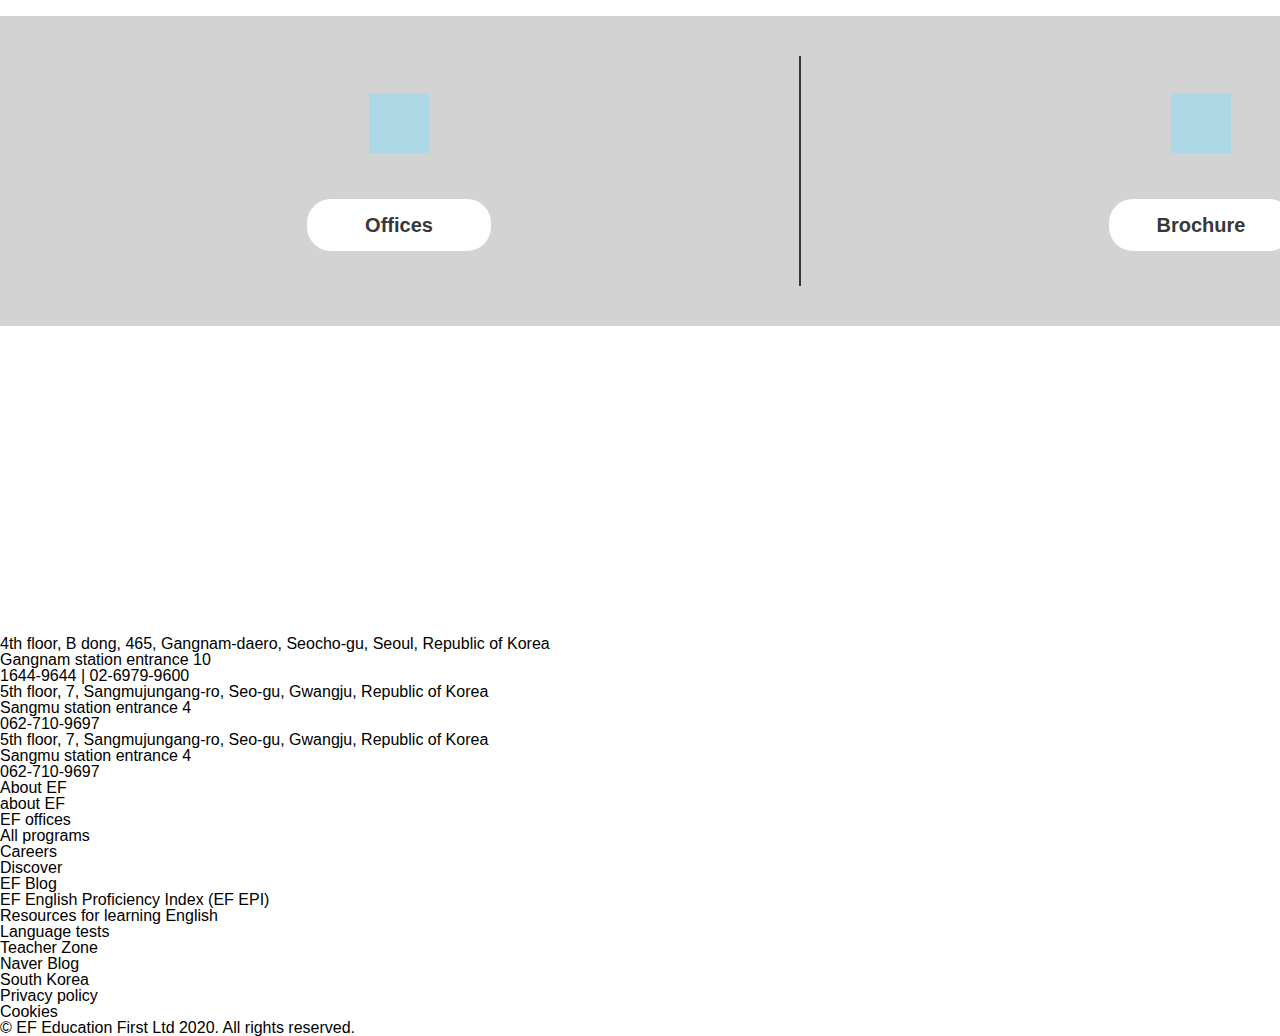
==== commit 3ebf145f: "main html" ====
--- a/html/main.html
+++ b/html/main.html
@@ -15,27 +15,31 @@
     
     <div id="headbox">
       <div class="headbox_box">
-      <div class="headbox_home"></div>
-      <div class="headbox_logo"></div>
+        <a href="../html/main.html"><div class="headbox_home"></div></a>
+      <a href="../html/main.html"><div class="headbox_logo"></div></a>
       <div class="headbox_menu"></div>
     </div>
-   
       <div class="headbox_underline"></div>
     </div>
     
     <div class="main_header_background_img">
     <div class="main_header_background_img_text">
-      <span class="hidden">Language.</span>
-      <span class="hidden"></span>
-      <span class="hidden"></span>
-      <p class="hidden">We open the world throught language training,<br/>cultural exchange, academic programs,<br/>and educational travel/</p>
-      </div>
-      <div class="icon_ellipsis"></div>
+      <span>Language.<br/>
+        Education.<br/>
+        Travel.</span>
+      <p>We open the world through language training,<br/>cultural exchange, academic programs,<br/>and educational travel</p>
+      </div>
+      <div class="icon_ellipsis">
+        <i class="fas fa-circle"></i>
+        <i class="far fa-circle"></i>
+      <i class="far fa-circle"></i></div>
     </div>
 
   </header>
+<main>
 
   <section>
+    <h2 class="hidden">main</h1>
     <article>
       <h3 class="hidden">programs</h3>
       <div class="section_programs_wrap">
@@ -43,36 +47,36 @@
       <div class="section_programs_title_wrap">
         <div class="icon_yellow_bar"></div>
         <div class="section_programs_title">
-        <h3>Programs</h3></div>
+        <h3><a href="../html/program.html">Programs</a></h3></div>
       </div>
 
         <div class="main_programs_box_wrap">
 <div class="main_programs_box_column">
           <div class="main_programs_box">
             <img src="">
-              <span>program</span>
-            </div>
-          <div class="main_programs_box">
-            <img src="">
-              <span>program</span>
-            </div>
-          <div class="main_programs_box">
-            <img src="">
-              <span>program</span>
+              <span>Language Courses</span>
+            </div>
+          <div class="main_programs_box">
+            <img src="">
+              <span>Exchange students</span>
+            </div>
+          <div class="main_programs_box">
+            <img src="">
+              <span>University Abroad</span>
             </div>
           </div>
 <div class="main_programs_box_column">
           <div class="main_programs_box">
             <img src="">
-              <span>program</span>
-            </div>
-          <div class="main_programs_box">
-            <img src="">
-              <span>program</span>
-            </div>
-          <div class="main_programs_box">
-            <img src="">
-              <span>program</span>
+              <span>EF Academy</span>
+            </div>
+          <div class="main_programs_box">
+            <img src="">
+              <span>EF English Live</span>
+            </div>
+          <div class="main_programs_box">
+            <img src="">
+              <span>HULT Bussiness School</span>
             </div>
           </div>
           </div>
@@ -92,12 +96,12 @@
         </div>
           <div class="section_intro_box_text">
             <h3>Education First</h3>
-            <p>Founded 1965<br/>in Lund, Sweden</p>
-            <p>114 countries / regions<br/>North and South America, Europe and Aisa</p>
-            <p>612 offices and schools</p>
-            <p>5,2000 employees<br/>across all continents</p>
-            <p>provide education services to<br/>Olympic Games</p>
-            <p>EFedTedh Researches with<br/>famous universiteis</p>
+            <p>Founded <b>1965</b><br/>in Lund, Sweden</p>
+            <p><b></b>114</b> countries / regions<br/>North and South America, Europe and Aisa</p>
+            <p><b>612</b> offices and schools</p>
+            <p><b>5,2000</b> employees<br/>across all continents</p>
+            <p>provide education services to<br/><b>Olympic Games</b></p>
+            <p>EFedTedh Researches with<br/><b>famous universiteis</b></p>
           </div>
         </div>
       </div>
@@ -109,8 +113,8 @@
         <div class="section_exp_title_wrap">
           <div class="icon_yellow_bar"></div>
           <div class="section_exp_title">
-          <h3>Experiences in EF</h3></div>
-          <span class="icon_view_more">more</span>
+            <h3><a href="../html/review.html">Experiences in EF</a></h3></div>
+            <a href="../html/review.html"><span class="icon_view_more">more</span></a>
         </div>
       </div>
 <div class="section_exp_back">
@@ -154,14 +158,16 @@
           <div class="section_main_news_box">
             <img src="">
             <div class="section_main_news_box_textbox">
-              <span>title</span>
-              <p>p</p>
+              <span>EF Pro Cycling</span>
+              <p>Our international pro cycling team is on a quest to share our story and our sport.<br/>
+              Stay tuned for a year of adventure.<br/>
+            And join us as we explore the world!</p>
             </div>
           </div>
           <div class="section_main_news_box">
             <img src="">
             <div class="section_main_news_box_textbox">
-              <span>title</span>
+              <span>Covid - 19 UPDATING</span>
             </div>
           </div>
         </div>
@@ -176,79 +182,85 @@
       <div class="section_more">
         <div class="section_column">
       <div class="icon_location_white"></div>
-        <button class="btn_main_more">Offices</button>
+        <button class="btn_main_more"><a href="../html/office.html">Offices</a></button>
       </div>
         <div class="vertical_line"></div>
         <div class="section_column">
       <div class="icon_book_white"></div>
-        <button class="btn_main_more">Brochure</button>
+        <a href="https://www.ef.co.kr/fp/brochure/v5/"><button class="btn_main_more">Brochure</button></a>
       </div>
     </div>
     </div>
     </article>
   </section>
-  <footer>
-    <h2 class="hidden">company information</h2>
-    <div id="footbox">
-      <div class="footbox_wrap">
-  <div class="footbox_wrap_left">
-      <div class="footbox_logo"></div>
-  
-      <div class="footbox_info_box">
-      <address class="footbox_address_seoul"></address>
-      <span></span>
-    </div>
-  
+</main>
+<footer>
+  <h2 class="hidden">company information</h2>
+  <div id="footbox">
+    <div class="footbox_wrap">
+<div class="footbox_wrap_left">
+    <div class="footbox_logo"></div>
+
     <div class="footbox_info_box">
-      <address class="footbox_address_busan"></address>
-      <span></span>
-    </div>
-  
-      <div class="footbox_info_box">
-      <address class="footbox_address_gwangju"></address>
-      <span></span>
-    </div>
-  </div>
-  
-  <div class="footbox_wrap_right">
-    <div class="footbox_menu_about">
-      <ul>
-        <li>About EF</li>
-        <li><a href="#">about EF</a></li>
-        <li><a href="#">EF offices</a></li>
-        <li><a href="#">All programs</a></li>
-        <li><a href="#">Careers</a></li>
-      </ul>
-    </div>
-    <div class="footbox_menu_discover">
-      <ul>
-        <li>Discover</li>
-        <li><a href="#">EF Blog</a></li>
-        <li><a href="#">EF English Proficiency Index (EF EPI)</a></li>
-        <li><a href="#">Resources for learning English</a></li>
-        <li><a href="#">Language tests</a></li>
-        <li><a href="#">Teacher Zone</a></li>
-        <li><a href="#">Useful guides</a></li>
-      </ul>
-    </div>
-  </div>
-  </div>
-  <div class="footbox_wrap_bottom">
-    <div class="footbox_country">
-      <div class="footbox_country_icon"></div>
-      <div class="footbox_country_name"><span class=hidden>South Korea</span></div>
-    </div>
-    <div class="footbox_usage">
-      <div class=footbox_usage_privacy></div>
-      <div class="footbox_usage_cookies"></div>
-      <div class="footbox_usage_copyrights"></div>
-    </div>
-  </div>
-  </div>
-  
-  </footer>
-</div>
+    <address class="footbox_address_seoul"><a href="../html/office.html">4th floor, B dong, 465, Gangnam-daero, Seocho-gu, Seoul, Republic of Korea<br />
+      Gangnam station entrance 10<br />
+      1644-9644 | 02-6979-9600</a>
+      </address>
+
+  </div>
+
+  <div class="footbox_info_box">
+    <address class="footbox_address_busan"><a href="../html/office.html">5th floor, 7, Sangmujungang-ro, Seo-gu, Gwangju, Republic of Korea<br />
+      Sangmu station entrance 4<br />
+      062-710-9697</a></address>
+  </div>
+
+    <div class="footbox_info_box">
+    <address class="footbox_address_gwangju"><a href="../html/office.html">5th floor, 7, Sangmujungang-ro, Seo-gu, Gwangju, Republic of Korea<br />
+      Sangmu station entrance 4<br />
+      062-710-9697</a></address>
+
+  </div>
+</div>
+
+<div class="footbox_wrap_right">
+  <div class="footbox_menu_about">
+    <ul>
+      <li>About EF</li>
+      <li><a href="../html/aboutEF.html">about EF</a></li>
+      <li><a href="../html/office.html">EF offices</a></li>
+      <li><a href="../html/program.html">All programs</a></li>
+      <li><a href="#">Careers</a></li>
+    </ul>
+  </div>
+  <div class="footbox_menu_discover">
+    <ul>
+      <li>Discover</li>
+      <li><a href="https://www.ef.co.kr/blog/" target="blank">EF Blog</a></li>
+      <li><a href="https://www.ef.co.kr/epi/" target="blank">EF English Proficiency Index (EF EPI)</a></li>
+      <li><a href="https://www.ef.co.kr/english-world/" target="blank">Resources for learning English</a></li>
+      <li><a href="https://www.ef.co.kr/olts/" target="blank">Language tests</a></li>
+      <li><a href="https://www.ef.co.kr/tz/" target="blank">Teacher Zone</a></li>
+      <li><a href="https://blog.naver.com/ef_korea" target="blank">Naver Blog</a></li>
+    </ul>
+  </div>
+</div>
+</div>
+<div class="footbox_wrap_bottom">
+  <div class="footbox_country">
+    <div class="footbox_country_icon"></div>
+    <div class="footbox_country_name"><span>South Korea</span></div>
+  </div>
+  <div class="footbox_usage">
+    <div class=footbox_usage_privacy><a href="https://www.ef.co.kr/legal/privacy-policy/" target="blank">Privacy policy</a></div>
+    <div class="footbox_usage_cookies"><a href="https://www.ef.co.kr/legal/cookie-policy/" target="blank">Cookies</a></div>
+    <div class="footbox_usage_copyrights"><a href ="https://www.ef.co.kr/legal/contact-us/" target="blank">© EF Education First Ltd 2020. All rights reserved.</a></div>
+  </div>
+</div>
+</div>
+
+</footer>
+</div>
+<script src="https://kit.fontawesome.com/6015827faa.js" crossorigin="anonymous"></script>
   </body>
   </html>
-</body>
-</html>--- a/css/base/common.css
+++ b/css/base/common.css
@@ -1,4 +1,5 @@
 @import "../base/reset.css";
+@import "../style/index.css";
 @import "../style/header.css";
 @import "../style/footer.css";
 @import "../style/main.css";
@@ -14,6 +15,9 @@
 body {
   font-family: "NanumSquareR", sans-serif;
   background-color: white;
+  width: 1600px;
+  height: auto;
+  margin: 0 auto;
 }
 
 a {
@@ -84,12 +88,14 @@
   width: 25px;
   height: 28px;
   background-color: grey;
+  cursor: pointer;
 }
 
 .icon_next {
   width: 25px;
   height: 28px;
   background-color: grey;
+  cursor: pointer;
 }
 
 .icon_airplane {
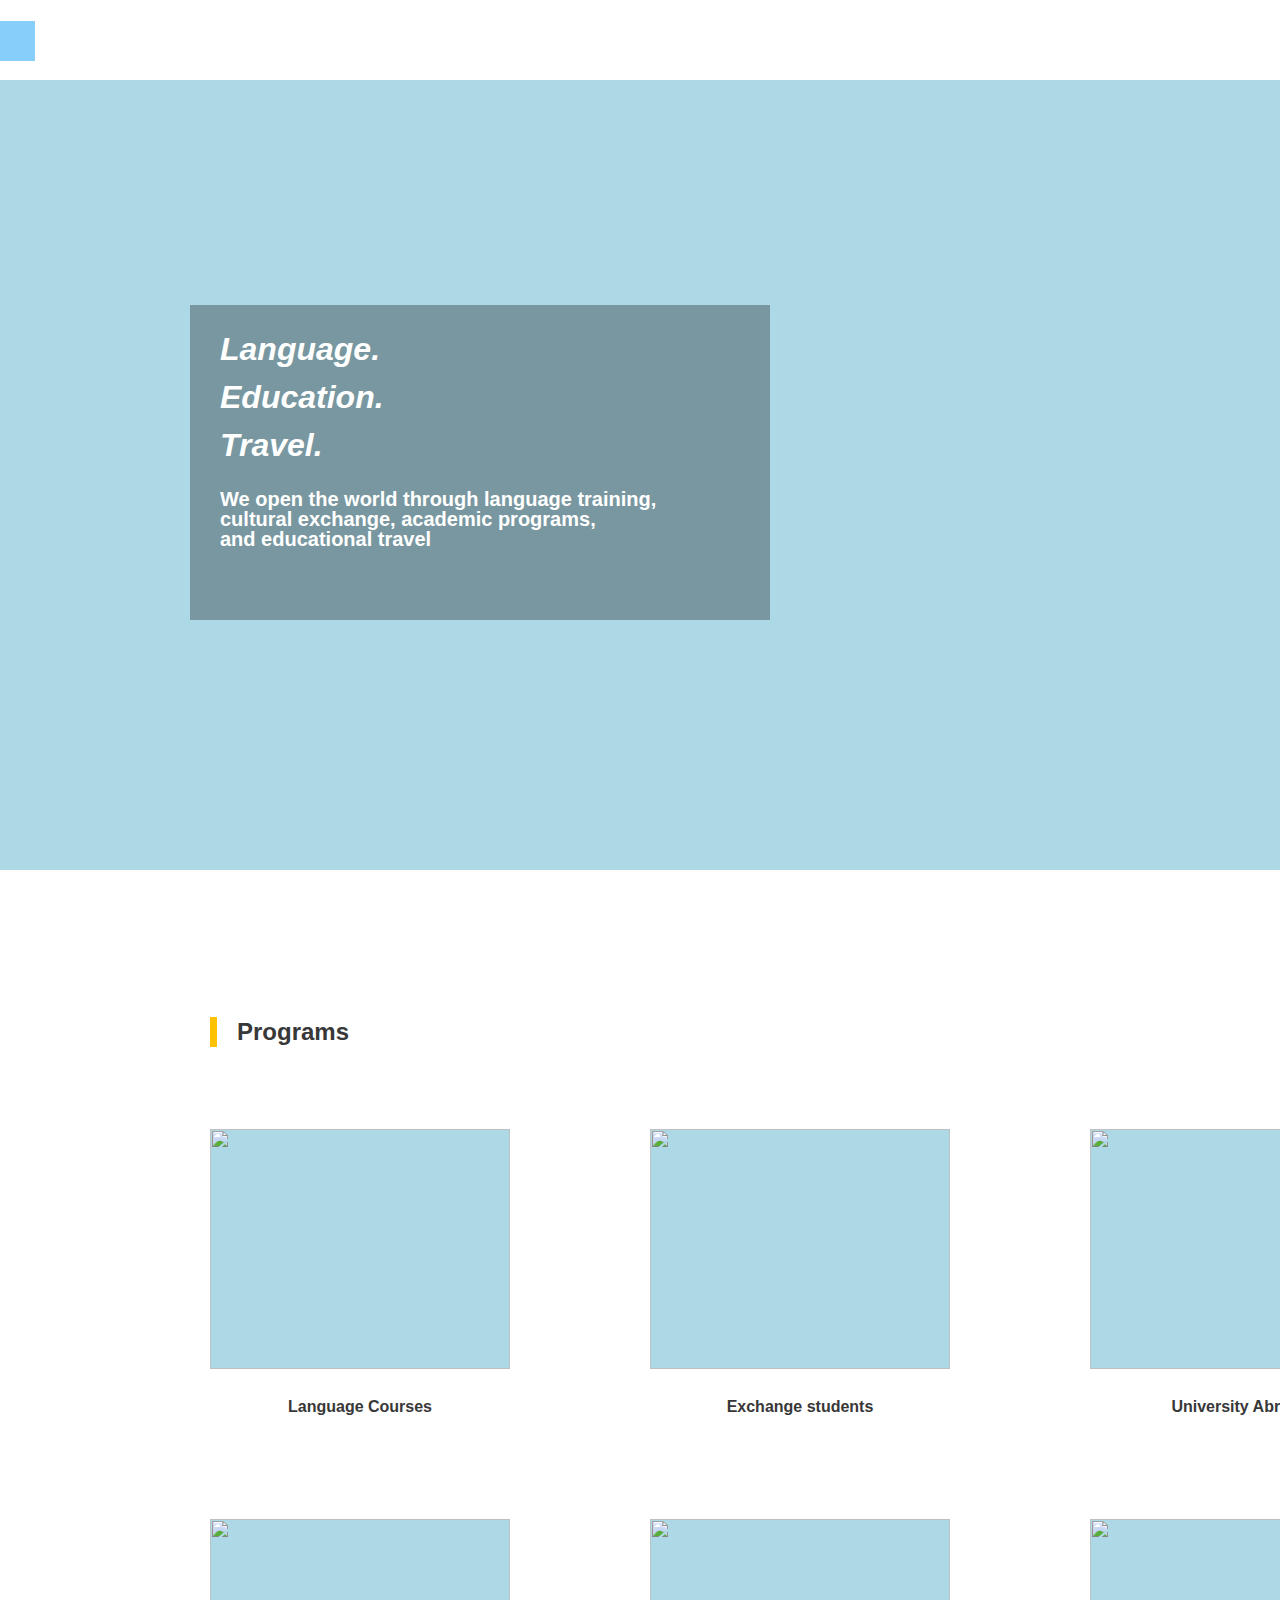
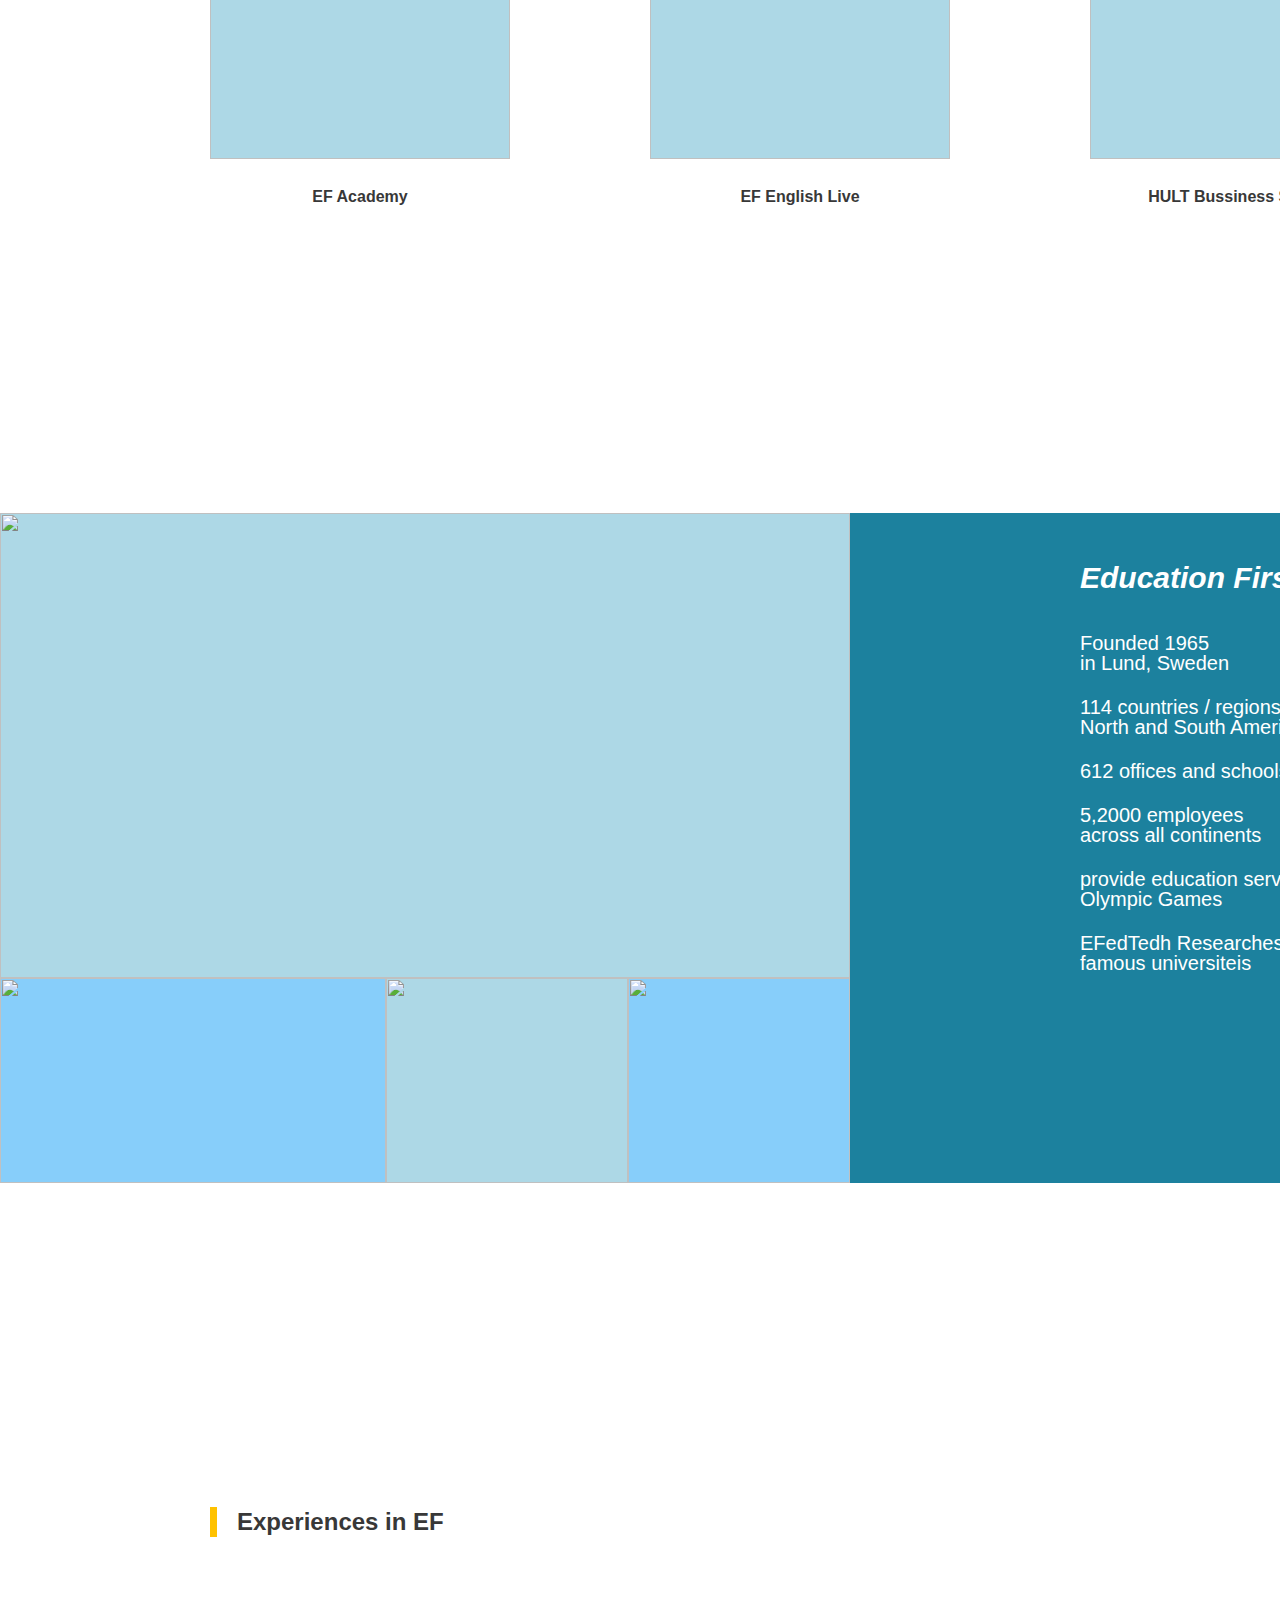
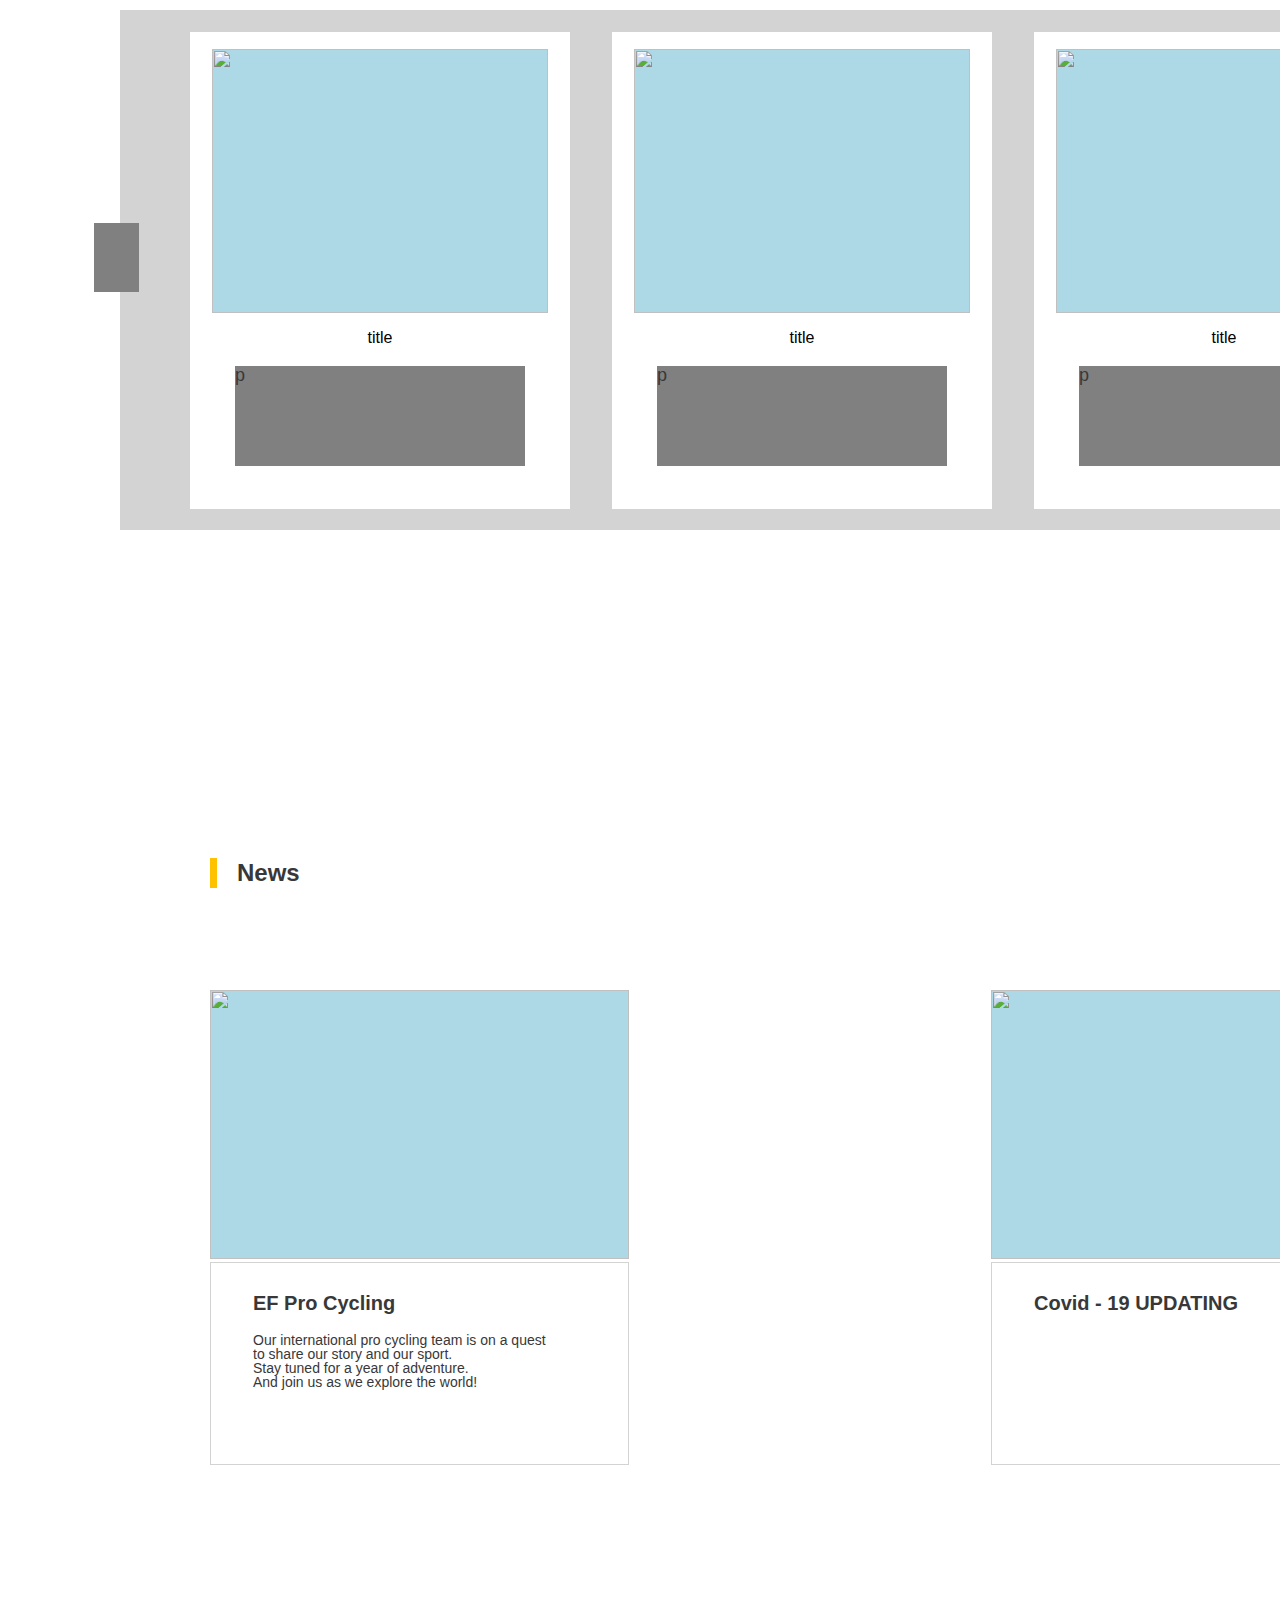
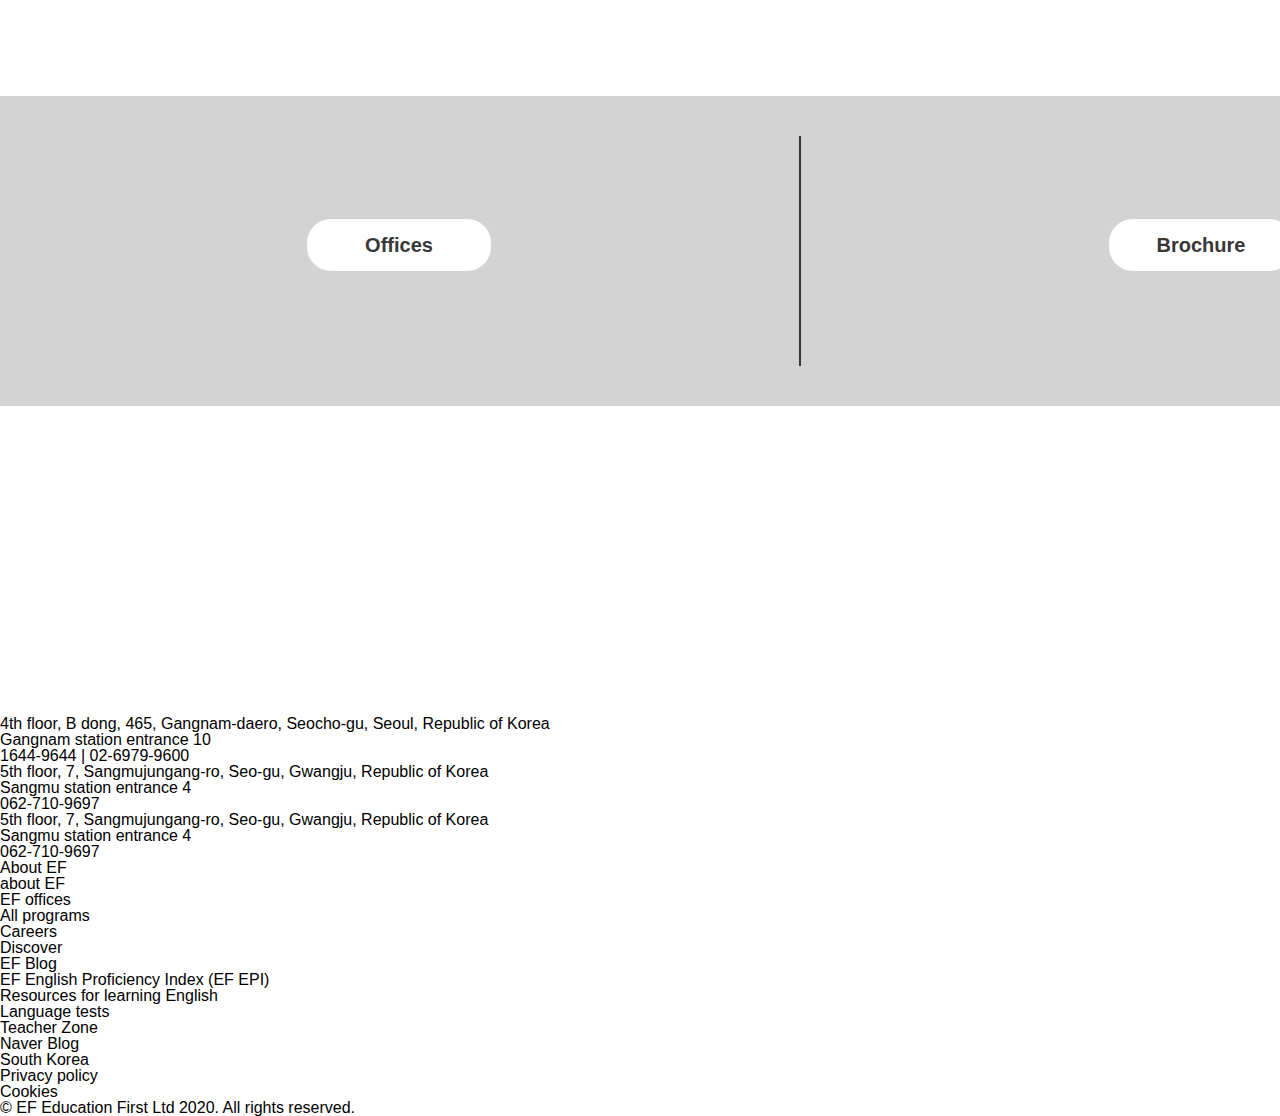
==== commit 0ab6fdda: "office icon and text" ====
--- a/html/main.html
+++ b/html/main.html
@@ -97,7 +97,7 @@
           <div class="section_intro_box_text">
             <h3>Education First</h3>
             <p>Founded <b>1965</b><br/>in Lund, Sweden</p>
-            <p><b></b>114</b> countries / regions<br/>North and South America, Europe and Aisa</p>
+            <p><b>114</b> countries / regions<br/>North and South America, Europe and Aisa</p>
             <p><b>612</b> offices and schools</p>
             <p><b>5,2000</b> employees<br/>across all continents</p>
             <p>provide education services to<br/><b>Olympic Games</b></p>
@@ -181,12 +181,12 @@
       <div class="section_more_wrap">
       <div class="section_more">
         <div class="section_column">
-      <div class="icon_location_white"></div>
+          <i class="fas fa-map-marker-alt"></i>
         <button class="btn_main_more"><a href="../html/office.html">Offices</a></button>
       </div>
         <div class="vertical_line"></div>
         <div class="section_column">
-      <div class="icon_book_white"></div>
+          <i class="fas fa-book-open"></i>
         <a href="https://www.ef.co.kr/fp/brochure/v5/"><button class="btn_main_more">Brochure</button></a>
       </div>
     </div>
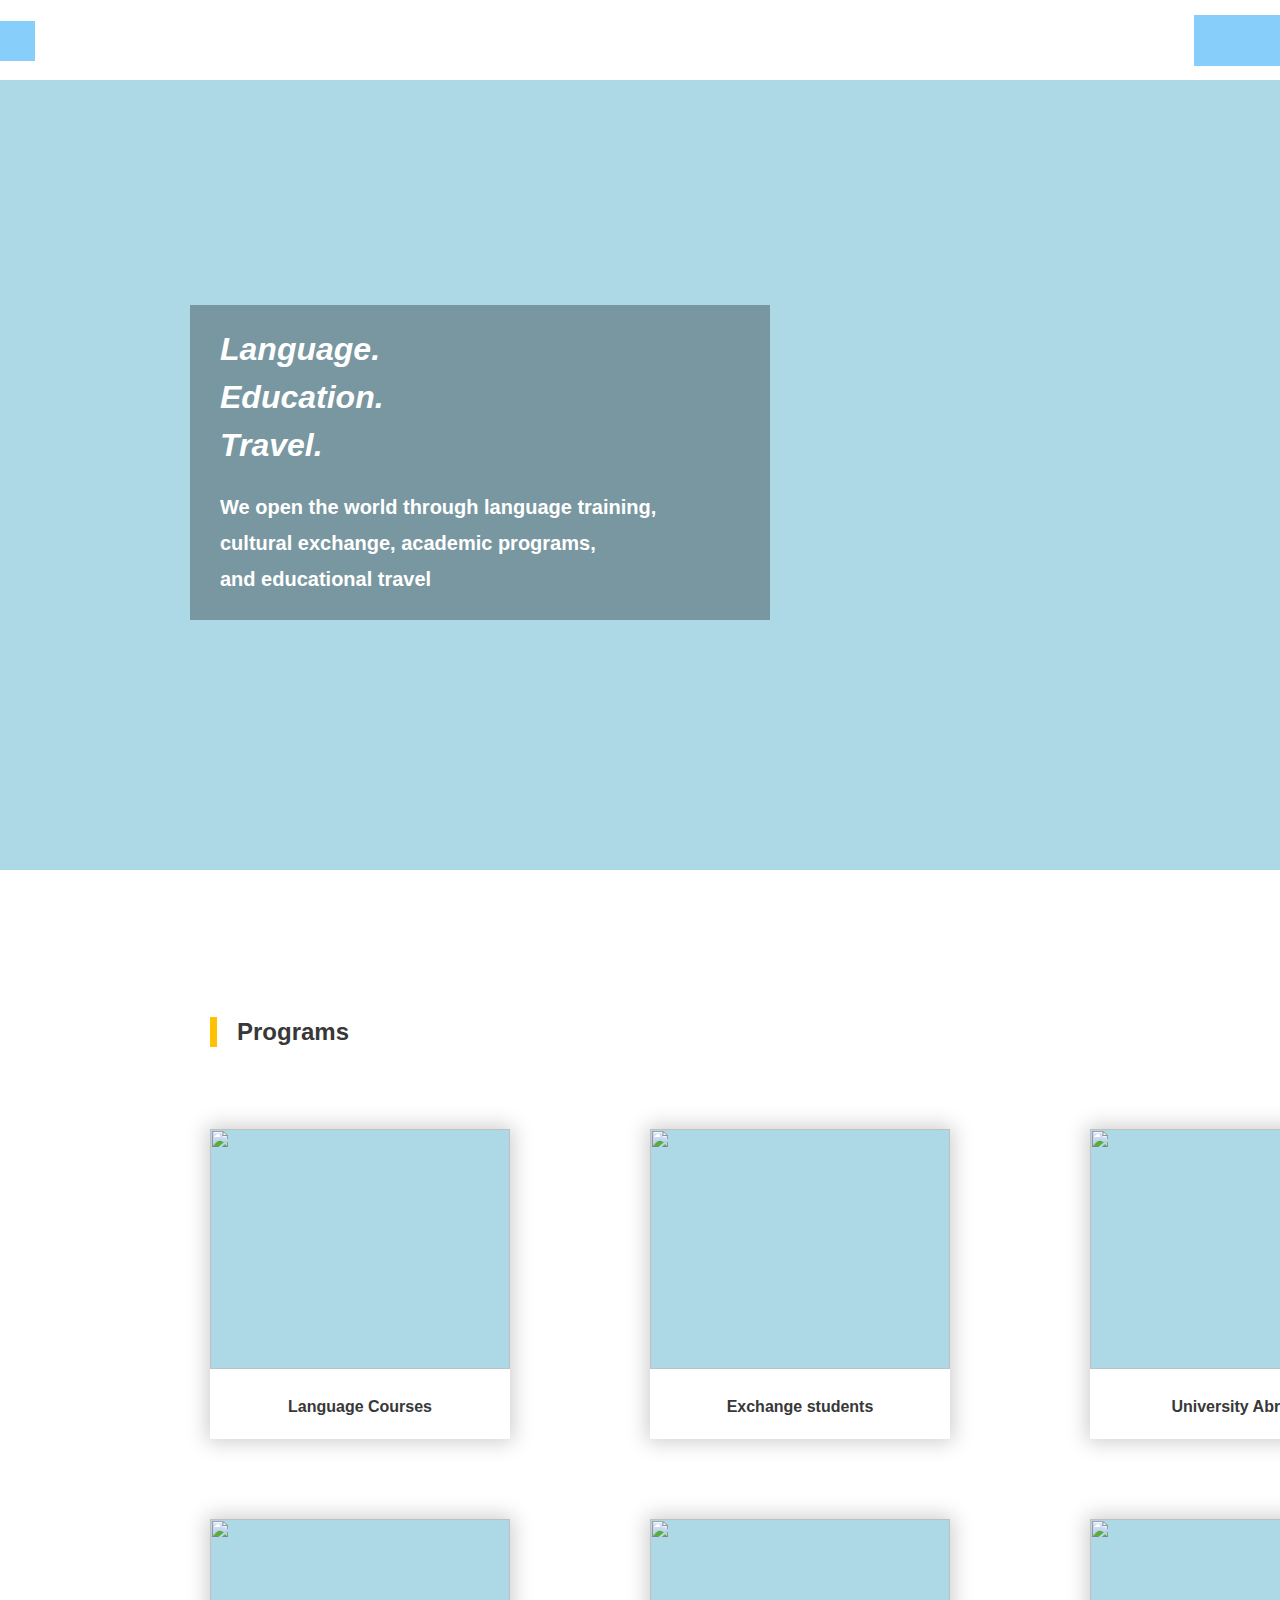
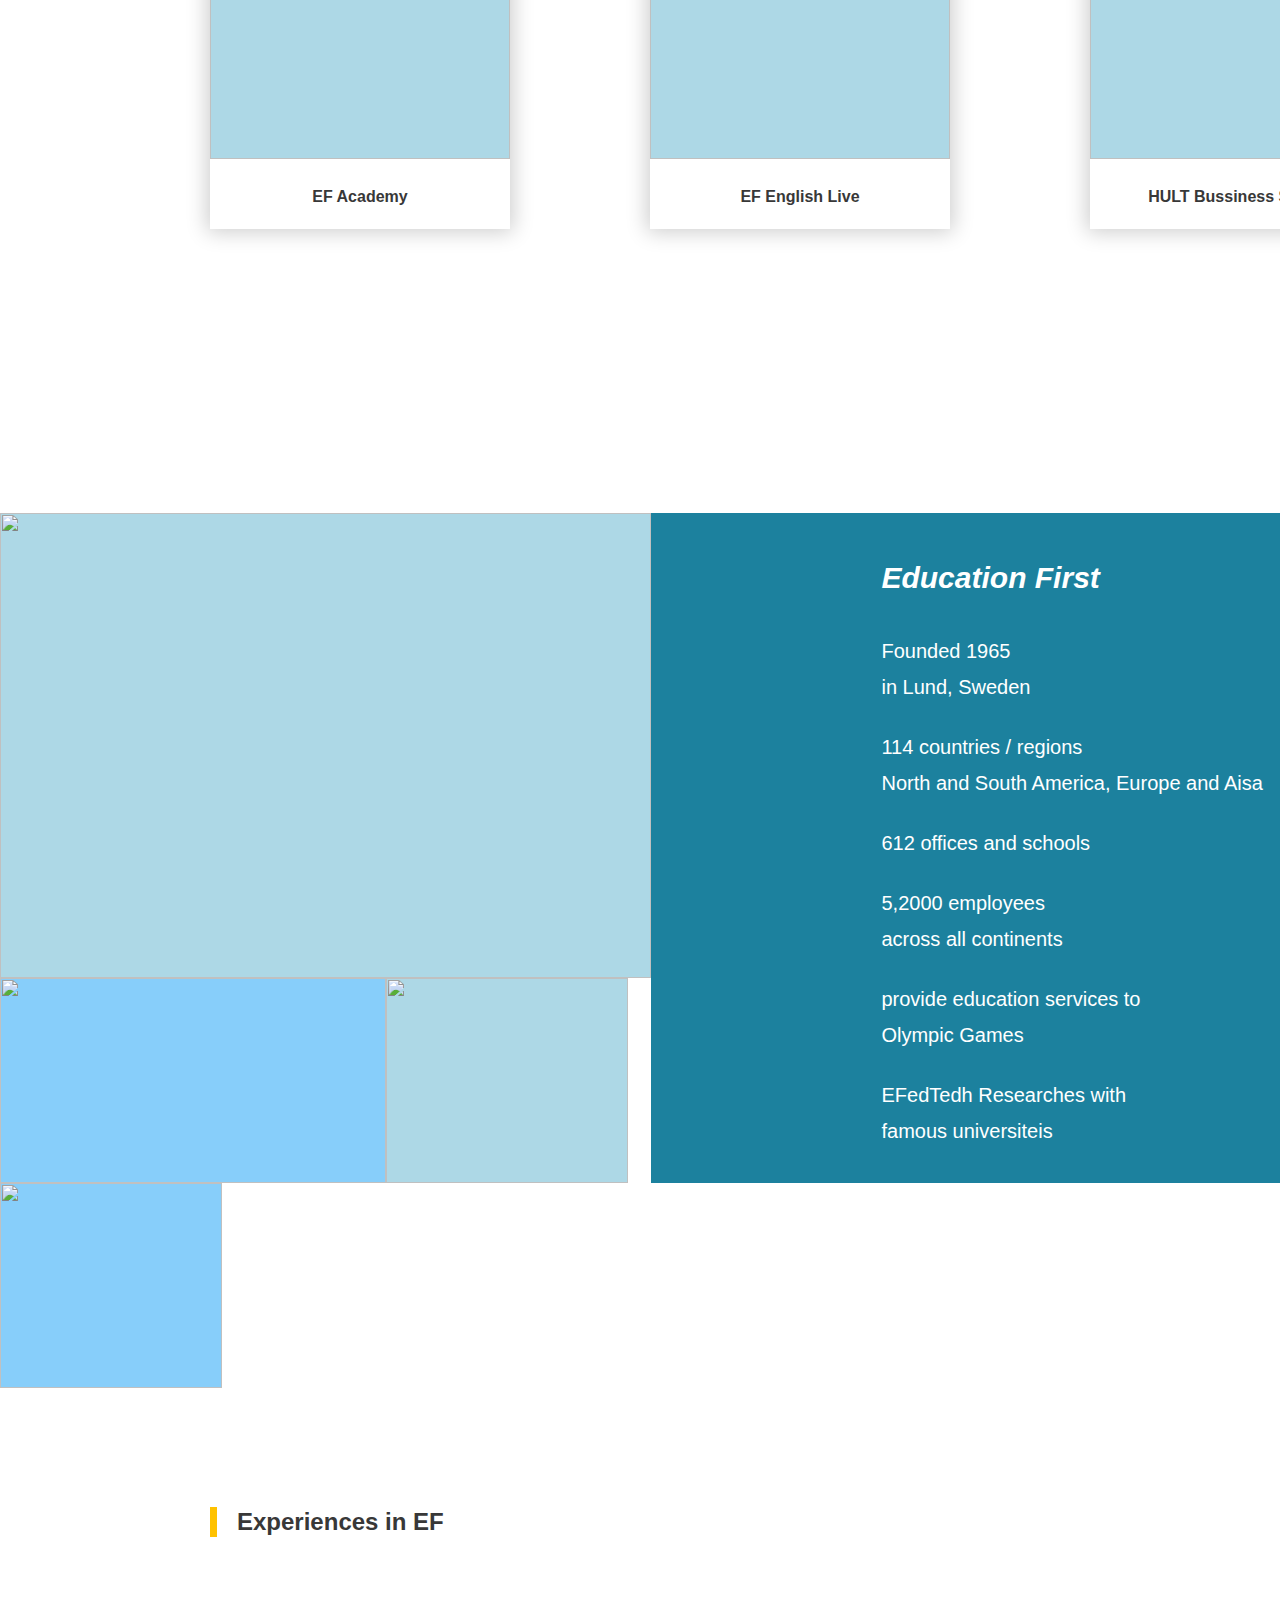
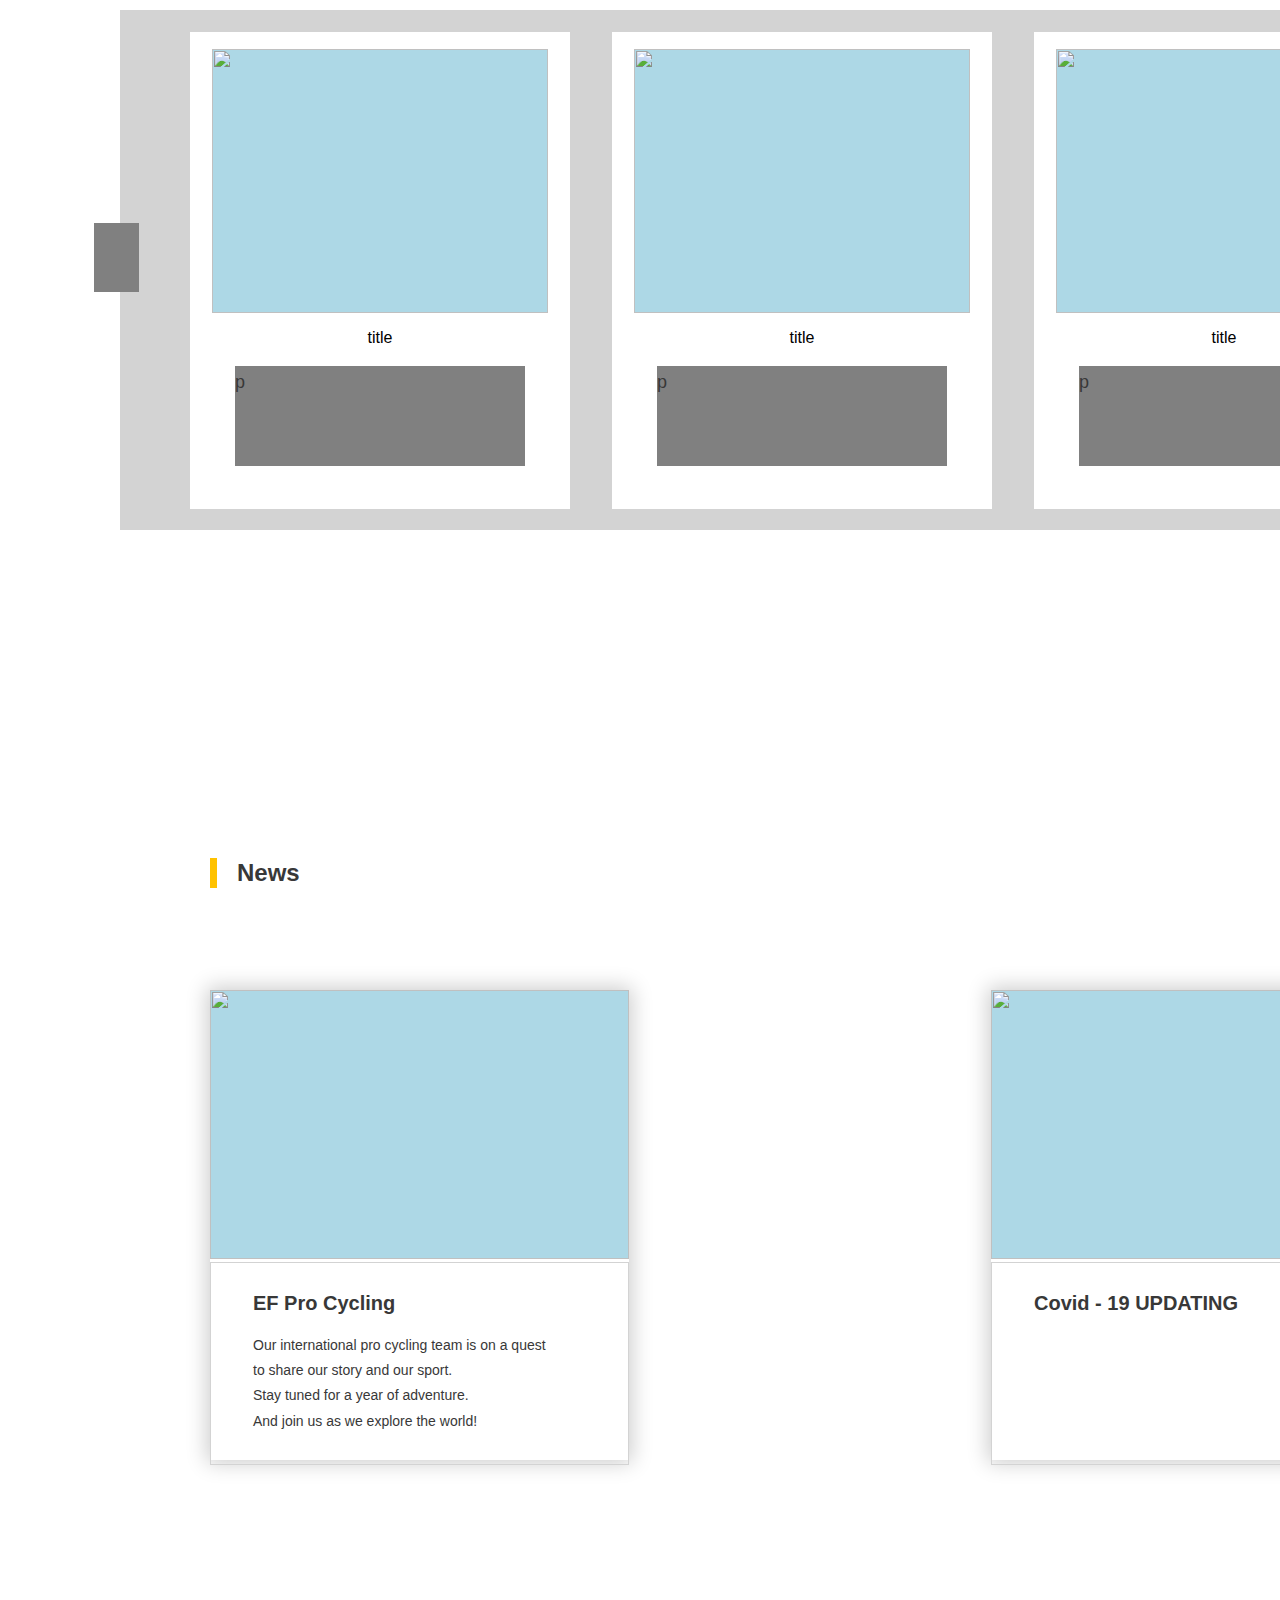
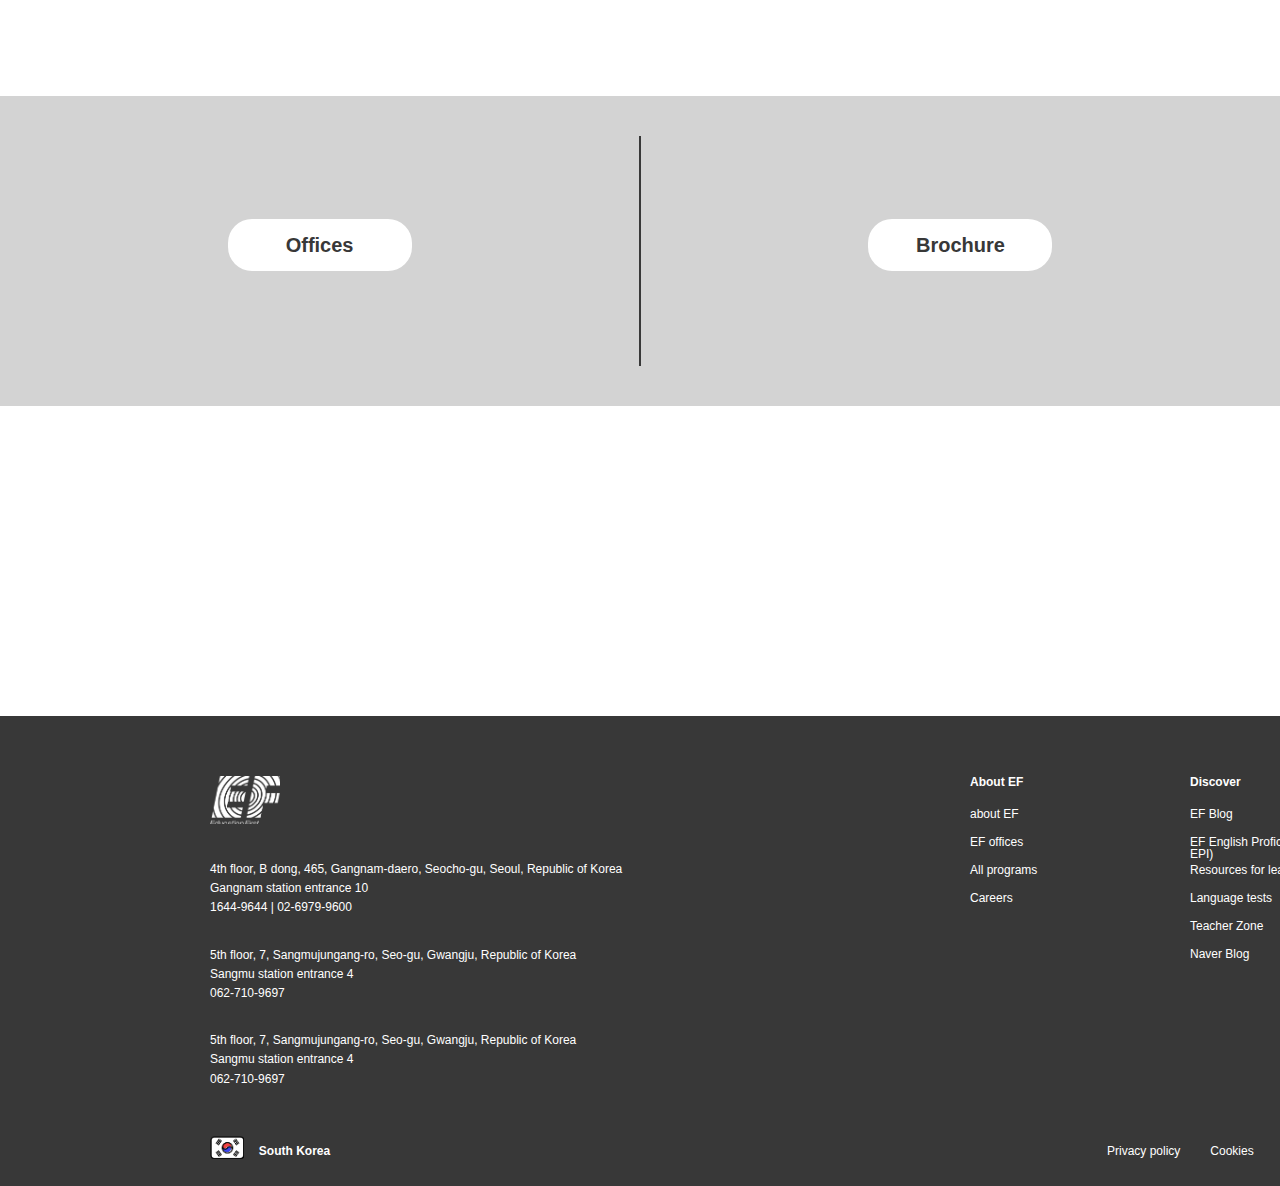
==== commit 239a0298: "footer" ====
--- a/html/main.html
+++ b/html/main.html
@@ -198,67 +198,124 @@
   <h2 class="hidden">company information</h2>
   <div id="footbox">
     <div class="footbox_wrap">
-<div class="footbox_wrap_left">
-    <div class="footbox_logo"></div>
-
-    <div class="footbox_info_box">
-    <address class="footbox_address_seoul"><a href="../html/office.html">4th floor, B dong, 465, Gangnam-daero, Seocho-gu, Seoul, Republic of Korea<br />
-      Gangnam station entrance 10<br />
-      1644-9644 | 02-6979-9600</a>
-      </address>
-
+      <div class="footbox_wrap_left">
+        <div class="footbox_logo">
+          <a href="../html/main.html">
+            <img src="../css/src/icon/logo_white.svg"
+          /></a>
+        </div>
+
+        <div class="footbox_info_box">
+          <address class="footbox_address_seoul">
+            <a href="../html/office.html"
+              >4th floor, B dong, 465, Gangnam-daero, Seocho-gu, Seoul,
+              Republic of Korea<br />
+              Gangnam station entrance 10<br />
+              1644-9644 | 02-6979-9600</a
+            >
+          </address>
+        </div>
+
+        <div class="footbox_info_box">
+          <address class="footbox_address_busan">
+            <a href="../html/office.html"
+              >5th floor, 7, Sangmujungang-ro, Seo-gu, Gwangju, Republic
+              of Korea<br />
+              Sangmu station entrance 4<br />
+              062-710-9697</a
+            >
+          </address>
+        </div>
+
+        <div class="footbox_info_box">
+          <address class="footbox_address_gwangju">
+            <a href="../html/office.html"
+              >5th floor, 7, Sangmujungang-ro, Seo-gu, Gwangju, Republic
+              of Korea<br />
+              Sangmu station entrance 4<br />
+              062-710-9697</a
+            >
+          </address>
+        </div>
+      </div>
+
+      <div class="footbox_wrap_right">
+        <div class="footbox_menu_about">
+          <ul>
+            <li>About EF</li>
+            <li><a href="../html/aboutEF.html">about EF</a></li>
+            <li><a href="../html/office.html">EF offices</a></li>
+            <li><a href="../html/program.html">All programs</a></li>
+            <li><a href="#">Careers</a></li>
+          </ul>
+        </div>
+        <div class="footbox_menu_discover">
+          <ul>
+            <li>Discover</li>
+            <li>
+              <a href="https://www.ef.co.kr/blog/" target="blank"
+                >EF Blog</a
+              >
+            </li>
+            <li>
+              <a href="https://www.ef.co.kr/epi/" target="blank"
+                >EF English Proficiency Index (EF EPI)</a
+              >
+            </li>
+            <li>
+              <a href="https://www.ef.co.kr/english-world/" target="blank"
+                >Resources for learning English</a
+              >
+            </li>
+            <li>
+              <a href="https://www.ef.co.kr/olts/" target="blank"
+                >Language tests</a
+              >
+            </li>
+            <li>
+              <a href="https://www.ef.co.kr/tz/" target="blank"
+                >Teacher Zone</a
+              >
+            </li>
+            <li>
+              <a href="https://blog.naver.com/ef_korea" target="blank"
+                >Naver Blog</a
+              >
+            </li>
+          </ul>
+        </div>
+      </div>
+    </div>
+    <div class="footbox_wrap_bottom">
+      <div class="footbox_country">
+        <div class="footbox_country_icon">
+          <img src="../css/src/icon/icon_southkorea.svg" />
+        </div>
+        <div class="footbox_country_name"><span>South Korea</span></div>
+      </div>
+      <div class="footbox_usage">
+        <div class="footbox_usage_privacy">
+          <a
+            href="https://www.ef.co.kr/legal/privacy-policy/"
+            target="blank"
+            >Privacy policy</a
+          >
+        </div>
+        <div class="footbox_usage_cookies">
+          <a
+            href="https://www.ef.co.kr/legal/cookie-policy/"
+            target="blank"
+            >Cookies</a
+          >
+        </div>
+        <div class="footbox_usage_copyrights">
+          <a href="https://www.ef.co.kr/legal/contact-us/" target="blank"
+            >© EF Education First Ltd 2020. All rights reserved.</a
+          >
+        </div>
+      </div>
+    </div>
   </div>
-
-  <div class="footbox_info_box">
-    <address class="footbox_address_busan"><a href="../html/office.html">5th floor, 7, Sangmujungang-ro, Seo-gu, Gwangju, Republic of Korea<br />
-      Sangmu station entrance 4<br />
-      062-710-9697</a></address>
-  </div>
-
-    <div class="footbox_info_box">
-    <address class="footbox_address_gwangju"><a href="../html/office.html">5th floor, 7, Sangmujungang-ro, Seo-gu, Gwangju, Republic of Korea<br />
-      Sangmu station entrance 4<br />
-      062-710-9697</a></address>
-
-  </div>
-</div>
-
-<div class="footbox_wrap_right">
-  <div class="footbox_menu_about">
-    <ul>
-      <li>About EF</li>
-      <li><a href="../html/aboutEF.html">about EF</a></li>
-      <li><a href="../html/office.html">EF offices</a></li>
-      <li><a href="../html/program.html">All programs</a></li>
-      <li><a href="#">Careers</a></li>
-    </ul>
-  </div>
-  <div class="footbox_menu_discover">
-    <ul>
-      <li>Discover</li>
-      <li><a href="https://www.ef.co.kr/blog/" target="blank">EF Blog</a></li>
-      <li><a href="https://www.ef.co.kr/epi/" target="blank">EF English Proficiency Index (EF EPI)</a></li>
-      <li><a href="https://www.ef.co.kr/english-world/" target="blank">Resources for learning English</a></li>
-      <li><a href="https://www.ef.co.kr/olts/" target="blank">Language tests</a></li>
-      <li><a href="https://www.ef.co.kr/tz/" target="blank">Teacher Zone</a></li>
-      <li><a href="https://blog.naver.com/ef_korea" target="blank">Naver Blog</a></li>
-    </ul>
-  </div>
-</div>
-</div>
-<div class="footbox_wrap_bottom">
-  <div class="footbox_country">
-    <div class="footbox_country_icon"></div>
-    <div class="footbox_country_name"><span>South Korea</span></div>
-  </div>
-  <div class="footbox_usage">
-    <div class=footbox_usage_privacy><a href="https://www.ef.co.kr/legal/privacy-policy/" target="blank">Privacy policy</a></div>
-    <div class="footbox_usage_cookies"><a href="https://www.ef.co.kr/legal/cookie-policy/" target="blank">Cookies</a></div>
-    <div class="footbox_usage_copyrights"><a href ="https://www.ef.co.kr/legal/contact-us/" target="blank">© EF Education First Ltd 2020. All rights reserved.</a></div>
-  </div>
-</div>
-</div>
-
 </footer>
 </div>
 <script src="https://kit.fontawesome.com/6015827faa.js" crossorigin="anonymous"></script>
--- a/css/base/common.css
+++ b/css/base/common.css
@@ -1,5 +1,4 @@
 @import "../base/reset.css";
-@import "../style/index.css";
 @import "../style/header.css";
 @import "../style/footer.css";
 @import "../style/main.css";
@@ -7,25 +6,17 @@
 @import "../style/program.css";
 @import "../style/review.css";
 @import "../style/office.css";
+@import url("https://cdn.jsdelivr.net/gh/moonspam/NanumSquare@1.0/nanumsquare.css");
 
 * {
   box-sizing: border-box;
 }
 
 body {
-  font-family: "NanumSquareR", sans-serif;
+  max-width: 1600px;
+  font-family: "NanumSquare", sans-serif;
   background-color: white;
-  width: 1600px;
-  height: auto;
   margin: 0 auto;
-}
-
-a {
-  text-decoration: none;
-}
-
-li ul {
-  list-style: none;
 }
 
 button {
@@ -88,14 +79,12 @@
   width: 25px;
   height: 28px;
   background-color: grey;
-  cursor: pointer;
 }
 
 .icon_next {
   width: 25px;
   height: 28px;
   background-color: grey;
-  cursor: pointer;
 }
 
 .icon_airplane {
@@ -129,9 +118,14 @@
 
   /* font weight */
   --weight-extrabold: 800;
-  --weight-bold: 600;
+  --weight-bold: 700;
   --weight-regular: 400;
   --weight-light: 300;
+
+  /* box shadow */
+  /* box-shadow: [h-offset] [v-offset] [blur] [spread] [color] (inset); */
+  --basic-shadow: 0 0 20px 3px rgba(0, 0, 0, 0.2);
+  --inset-shadow: 0px 0px 8px 5px rgba(0, 0, 0, 0.2);
 }
 
 /* Typography */
@@ -159,4 +153,5 @@
   font-weight: var(--weight-regular);
   color: var(--color-black);
   margin: 4px 0px;
+  line-height: 180%;
 }
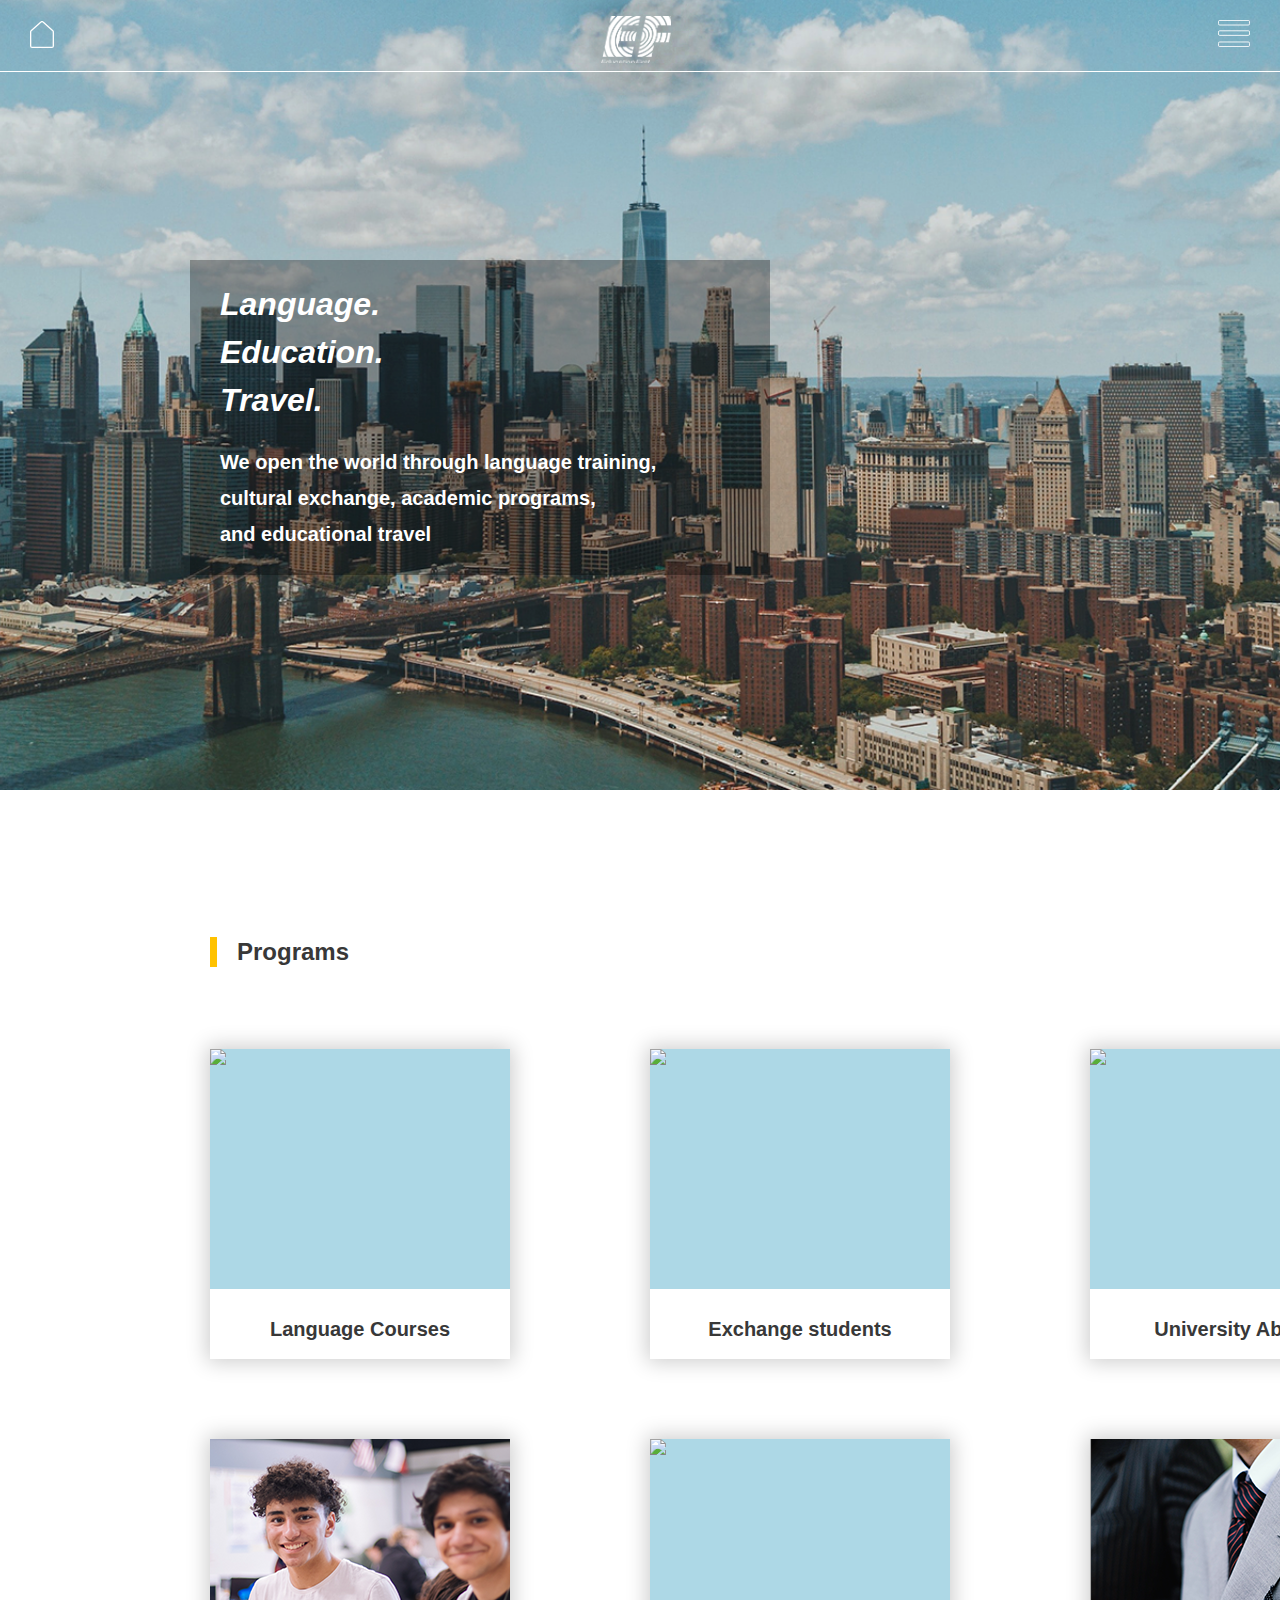
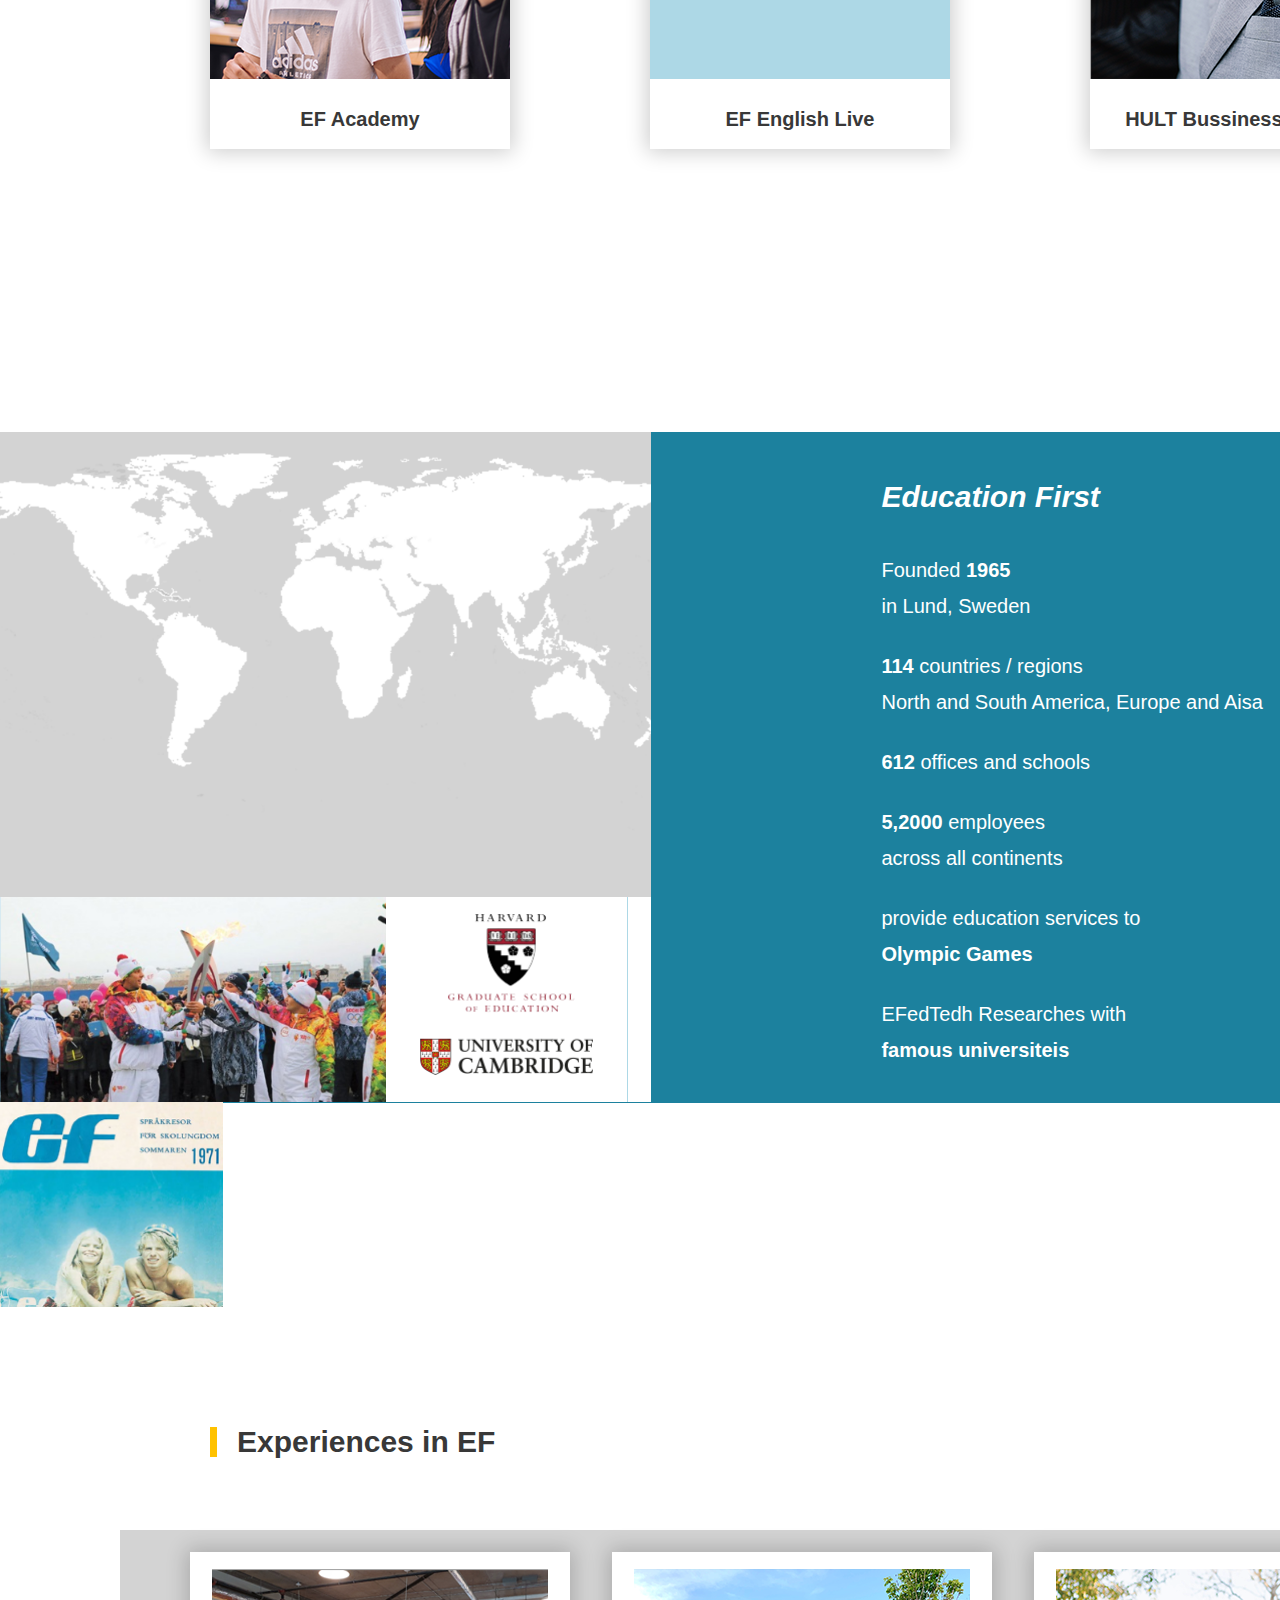
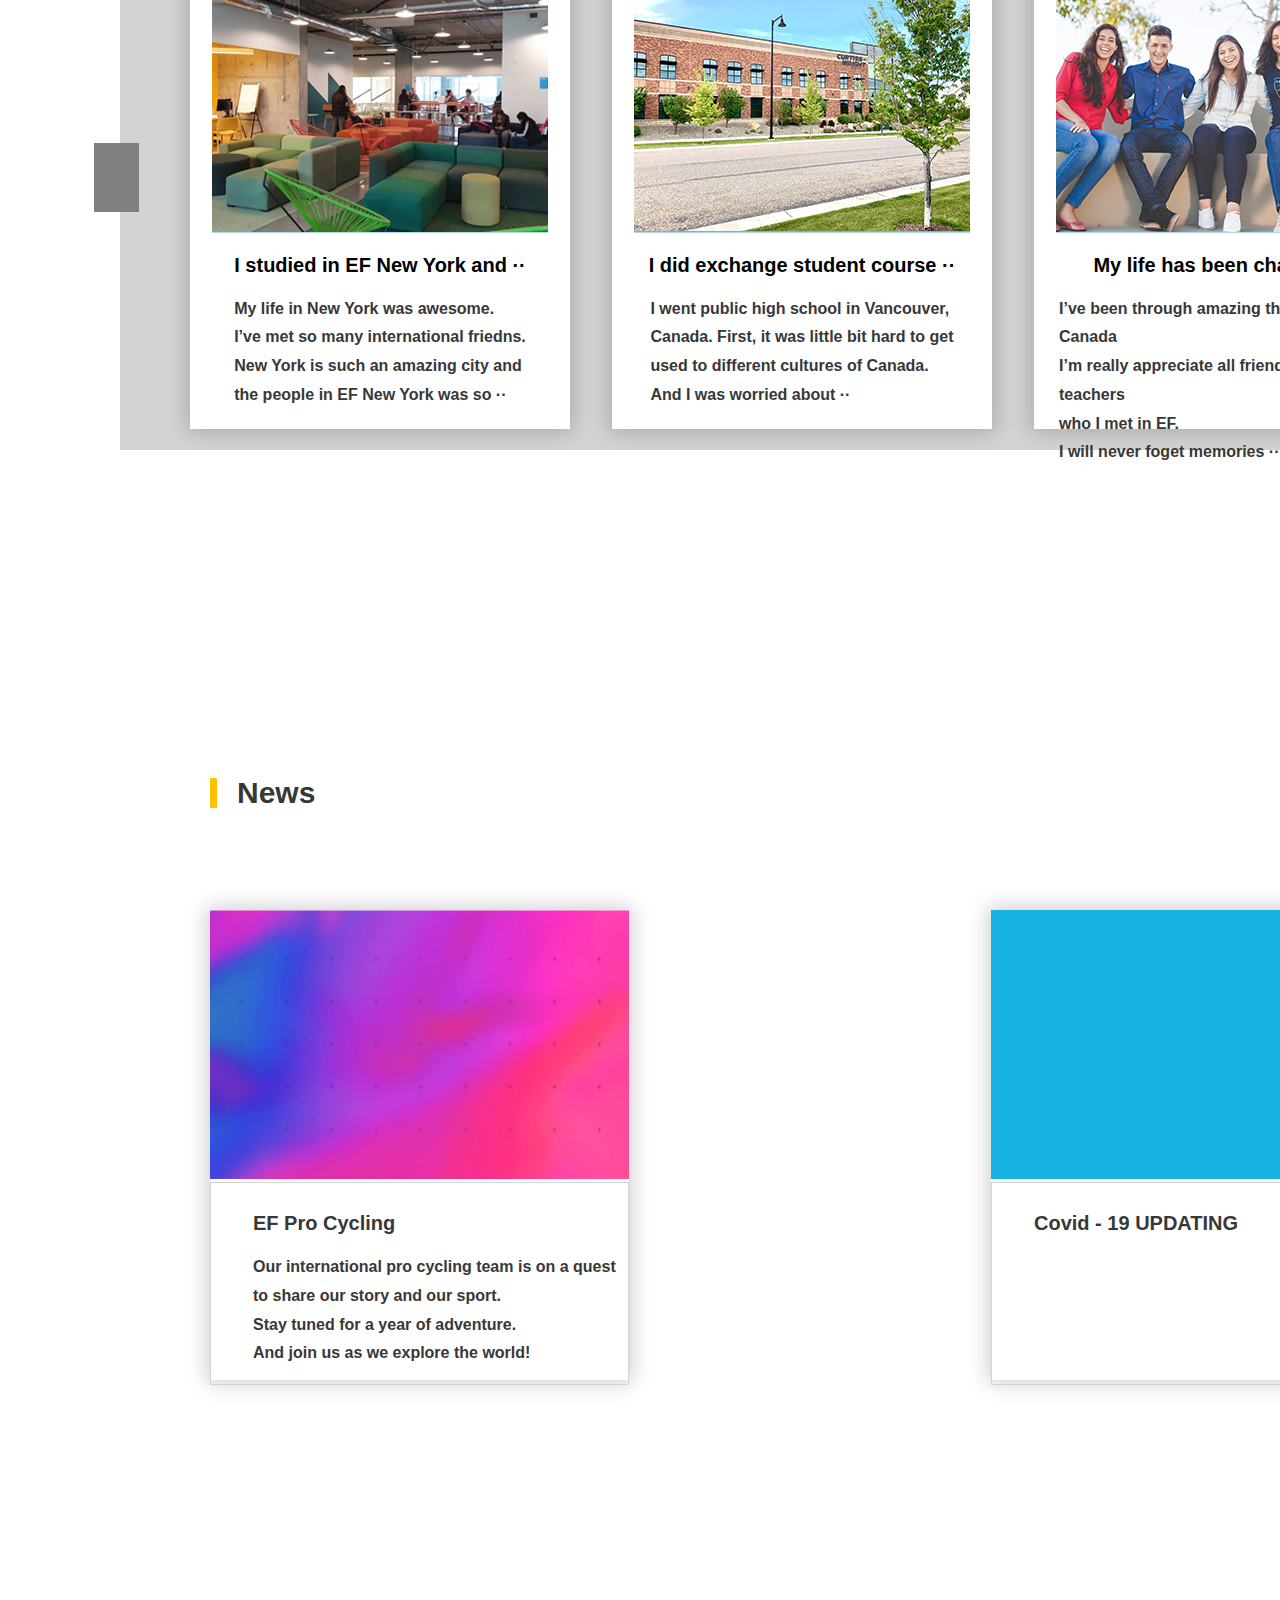
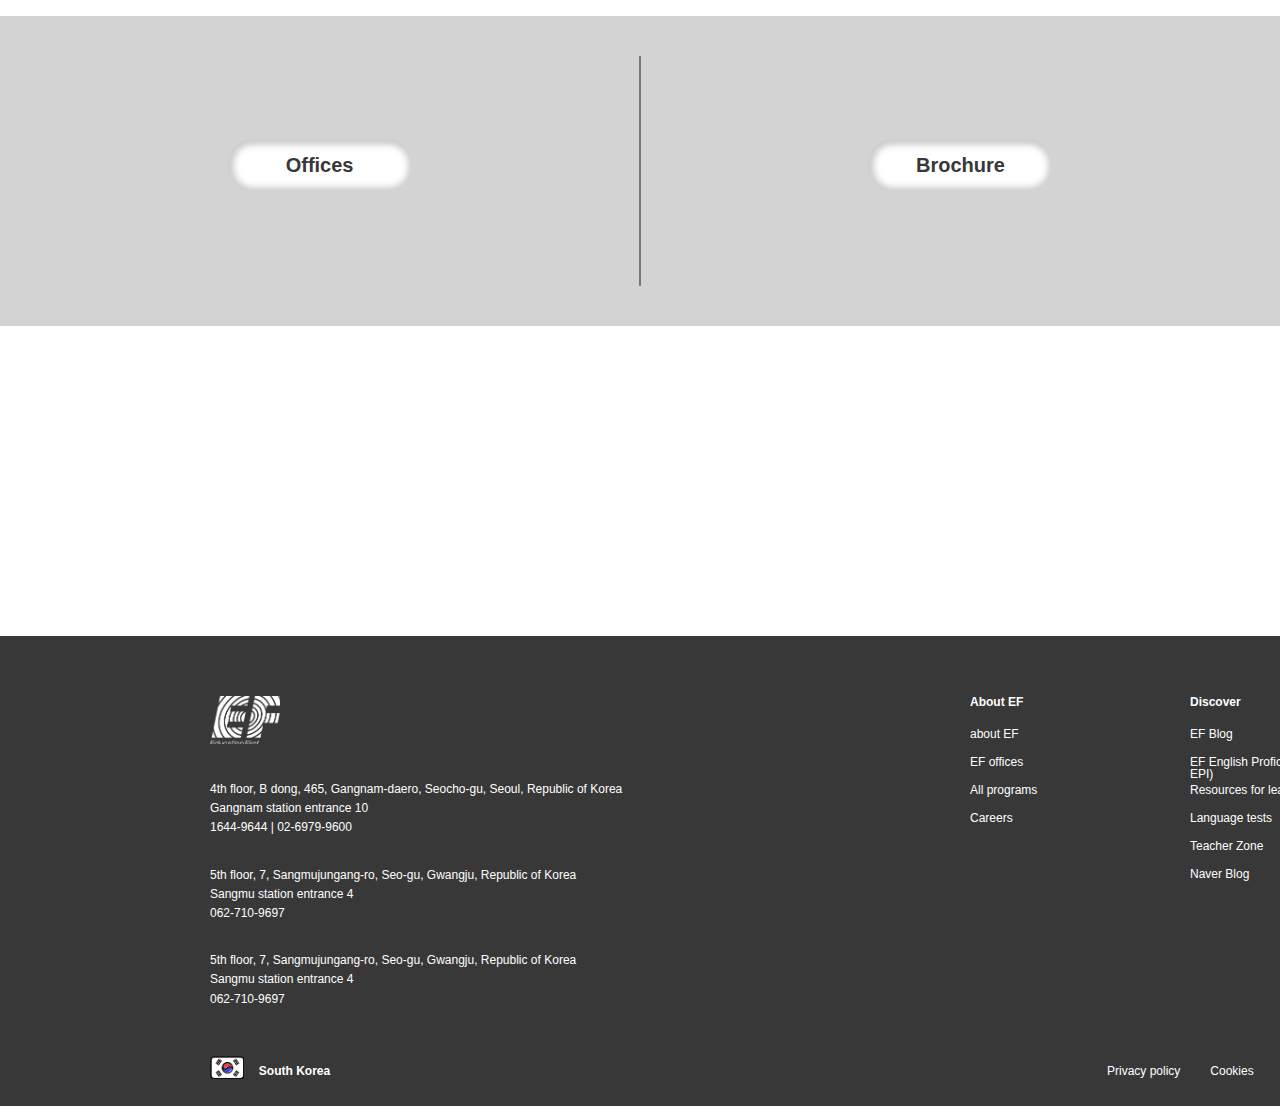
==== commit 8dc9e451: "add img to main" ====
--- a/html/main.html
+++ b/html/main.html
@@ -9,20 +9,28 @@
 </head>
 <body>
   <div class="main">
-
-  <header>
-    <h1 class="hidden">main page</h1>
-    
-    <div id="headbox">
+    <h1 class="hidden">EF Education</h1>
+    <header>
+      <h1 class="hidden">main page</h1>
+        
+      <div class="main_header_background_img">
+
+     <div id="headbox">
       <div class="headbox_box">
-        <a href="../html/main.html"><div class="headbox_home"></div></a>
-      <a href="../html/main.html"><div class="headbox_logo"></div></a>
-      <div class="headbox_menu"></div>
-    </div>
-      <div class="headbox_underline"></div>
-    </div>
-    
-    <div class="main_header_background_img">
+        <a href="../html/main.html"><div class="headbox_home"><img src="../css/src/icon/icon_home_white.svg"></div></a>
+      <a href="../html/main.html"><div class="headbox_logo"><img src="../css/src/icon/logo_white.svg"></div></a>
+      <div class="headbox_menu-btn"><img src="../css/src/icon/icon_toggle_white.svg">
+      </div>
+      <ul class="headbox_menu">
+        <li class="header_menu__item"><a href="../html/main.html">main</a></li>
+        <li class="header_menu__item"><a href="../html/aboutEF.html">about us</a></li>
+        <li class="header_menu__item"><a href="../html/program.html"></a>program</a></li>
+        <li class="header_menu__item"><a href="../html/review.html">review</a></li>
+        <li class="header_menu__item"><a href="../html/office.html">offices</a></li>
+      </ul>
+    </div>
+      <hr class="headbox_underline_w">
+    </div>
     <div class="main_header_background_img_text">
       <span>Language.<br/>
         Education.<br/>
@@ -39,9 +47,9 @@
 <main>
 
   <section>
-    <h2 class="hidden">main</h1>
-    <article>
-      <h3 class="hidden">programs</h3>
+    <h2 class="hidden">main</h2>
+    <article>
+      <h2 class="hidden">programs</h2>
       <div class="section_programs_wrap">
 
       <div class="section_programs_title_wrap">
@@ -53,29 +61,35 @@
         <div class="main_programs_box_wrap">
 <div class="main_programs_box_column">
           <div class="main_programs_box">
-            <img src="">
+            <div class="main_programs_box_imgBox">
+            <img src="../css/src/img/program_pic_abroad.png"></div>
               <span>Language Courses</span>
             </div>
           <div class="main_programs_box">
-            <img src="">
+            <div class="main_programs_box_imgBox">
+            <img src="../css/src/img/program_pics_exchange.png"></div>
               <span>Exchange students</span>
             </div>
           <div class="main_programs_box">
-            <img src="">
+            <div class="main_programs_box_imgBox">
+            <img src="../css/src/img/program_pic_univ.png"></div>
               <span>University Abroad</span>
             </div>
           </div>
 <div class="main_programs_box_column">
           <div class="main_programs_box">
-            <img src="">
+            <div class="main_programs_box_imgBox">
+            <img src="../css/src/img/program_pic_academy.png"></div>
               <span>EF Academy</span>
             </div>
           <div class="main_programs_box">
-            <img src="">
+            <div class="main_programs_box_imgBox">
+            <img src="../css/src/img/program_pic_live.png"></div>
               <span>EF English Live</span>
             </div>
           <div class="main_programs_box">
-            <img src="">
+            <div class="main_programs_box_imgBox">
+            <img src="../css/src/img/program_pic_hult.png"></div>
               <span>HULT Bussiness School</span>
             </div>
           </div>
@@ -89,10 +103,15 @@
       <div class="section_intro_wrap">
         <div class="section_intro_box">
           <div class="section_intro_box_img">
-          <img src="">
-          <img src="">
-          <img src="">
-          <img src="">
+
+            <div class="section_intro_box_img_map">
+          <img src="../css/src/img/main_intro_map.png"></div>
+          <div class="section_intro_box_img_olympic">
+          <img src="../css/src/img/about_olympic.svg"></div>
+          <div class="section_intro_box_img_univ">
+          <img src="../css/src/img/main_intro_univ.png"></div>
+          <div class="section_intro_box_img_poster">
+          <img src="../css/src/img/main_intro_poster.png"></div>
         </div>
           <div class="section_intro_box_text">
             <h3>Education First</h3>
@@ -113,34 +132,58 @@
         <div class="section_exp_title_wrap">
           <div class="icon_yellow_bar"></div>
           <div class="section_exp_title">
-            <h3><a href="../html/review.html">Experiences in EF</a></h3></div>
+            <h2><a href="../html/review.html">Experiences in EF</a></h2></div>
             <a href="../html/review.html"><span class="icon_view_more">more</span></a>
         </div>
       </div>
 <div class="section_exp_back">
-  <div class=icon_square_chevron_left></div>
+  <div class=icon_square_chevron_left> <i class="fas fa-chevron-left"></i></div>
         <div class="section_exp_box">
-          <img src="">
+          <div class="section_exp_box_imgBox">
+          <img src="../css/src/img/main_review_1.png">
+        </div>
           <div class="section_exp_box_textbox">
-            <span>title</span>
-            <p>p</p>
+            <span>I studied in EF New York and ··</span>
+            <p>My life in New York was awesome.<br/>
+
+              I’ve met so many international friedns.<br/>
+              
+              New York is such an amazing city and<br/>
+              
+              the people in EF New York was so ··</p>
           </div>
         </div>
         <div class="section_exp_box">
-          <img src="">
+          <div class="section_exp_box_imgBox">
+            <img src="../css/src/img/main_review_2.png">
+          </div>
           <div class="section_exp_box_textbox">
-            <span>title</span>
-            <p>p</p>
+            <span>I did exchange student course ··</span>
+            <p>I went public high school in Vancouver, <br/>
+
+              Canada. First, it was little bit hard to get<br/>
+               
+              used to different cultures of Canada.<br/>
+              
+              And I was worried about ··</p>
           </div>
         </div>
         <div class="section_exp_box">
-          <img src="">
+          <div class="section_exp_box_imgBox">
+            <img src="../css/src/img/main_review_3.png">
+          </div>
           <div class="section_exp_box_textbox">
-            <span>title</span>
-            <p>p</p>
-          </div>
-        </div>
-        <div class=icon_square_chevron_right></div>
+            <span>My life has been changed ··</span>
+            <p>I’ve been through amazing things in Canada<br/>
+
+              I’m really appreciate all friends and teachers<br/>
+              
+              who I met in EF.<br/>
+              
+              I will never foget memories ··  </p>
+          </div>
+        </div>
+        <div class=icon_square_chevron_right> <i class="fas fa-chevron-right"></i></div>
       </div>
 
   </div>
@@ -152,20 +195,20 @@
       <div class="section_main_news_wrap">
         <div class="section_main_news_title_wrap">
           <div class="icon_yellow_bar"></div>
-          <h3>News</h3>
+          <h2>News</h2>
         </div>
         <div class="section_main_news_box_wrap">
           <div class="section_main_news_box">
-            <img src="">
+            <img src="../css/src/img/main_news_cycle.png">
             <div class="section_main_news_box_textbox">
               <span>EF Pro Cycling</span>
-              <p>Our international pro cycling team is on a quest to share our story and our sport.<br/>
+              <p>Our international pro cycling team is on a quest<br/> to share our story and our sport.<br/>
               Stay tuned for a year of adventure.<br/>
             And join us as we explore the world!</p>
             </div>
           </div>
           <div class="section_main_news_box">
-            <img src="">
+            <img src="../css/src/img/main_news_covid.png">
             <div class="section_main_news_box_textbox">
               <span>Covid - 19 UPDATING</span>
             </div>
--- a/css/base/common.css
+++ b/css/base/common.css
@@ -71,6 +71,7 @@
   width: 50px;
   height: 20px;
   color: var(--color-grey);
+  font-size: 20px;
   text-decoration: underline;
   cursor: pointer;
 }
@@ -113,19 +114,21 @@
   --font-h3: 24px;
   --font-large: 20px;
   --font-regular: 18px;
-  --font-small: 14px;
+  --font-small: 16px;
   --font-micro: 12px;
 
   /* font weight */
   --weight-extrabold: 800;
   --weight-bold: 700;
+  --weight-semi-bold: 620;
   --weight-regular: 400;
   --weight-light: 300;
 
   /* box shadow */
   /* box-shadow: [h-offset] [v-offset] [blur] [spread] [color] (inset); */
   --basic-shadow: 0 0 20px 3px rgba(0, 0, 0, 0.2);
-  --inset-shadow: 0px 0px 8px 5px rgba(0, 0, 0, 0.2);
+  --thick-shadow: 0 0 20px 4px rgba(0, 0, 0, 0.4);
+  --inset-shadow: 1px 1px 6px 5px rgba(0, 0, 0, 0.2);
 }
 
 /* Typography */
@@ -150,7 +153,7 @@
 
 p {
   font-size: var(--font-regular);
-  font-weight: var(--weight-regular);
+  font-weight: var(--weight-semi-bold);
   color: var(--color-black);
   margin: 4px 0px;
   line-height: 180%;
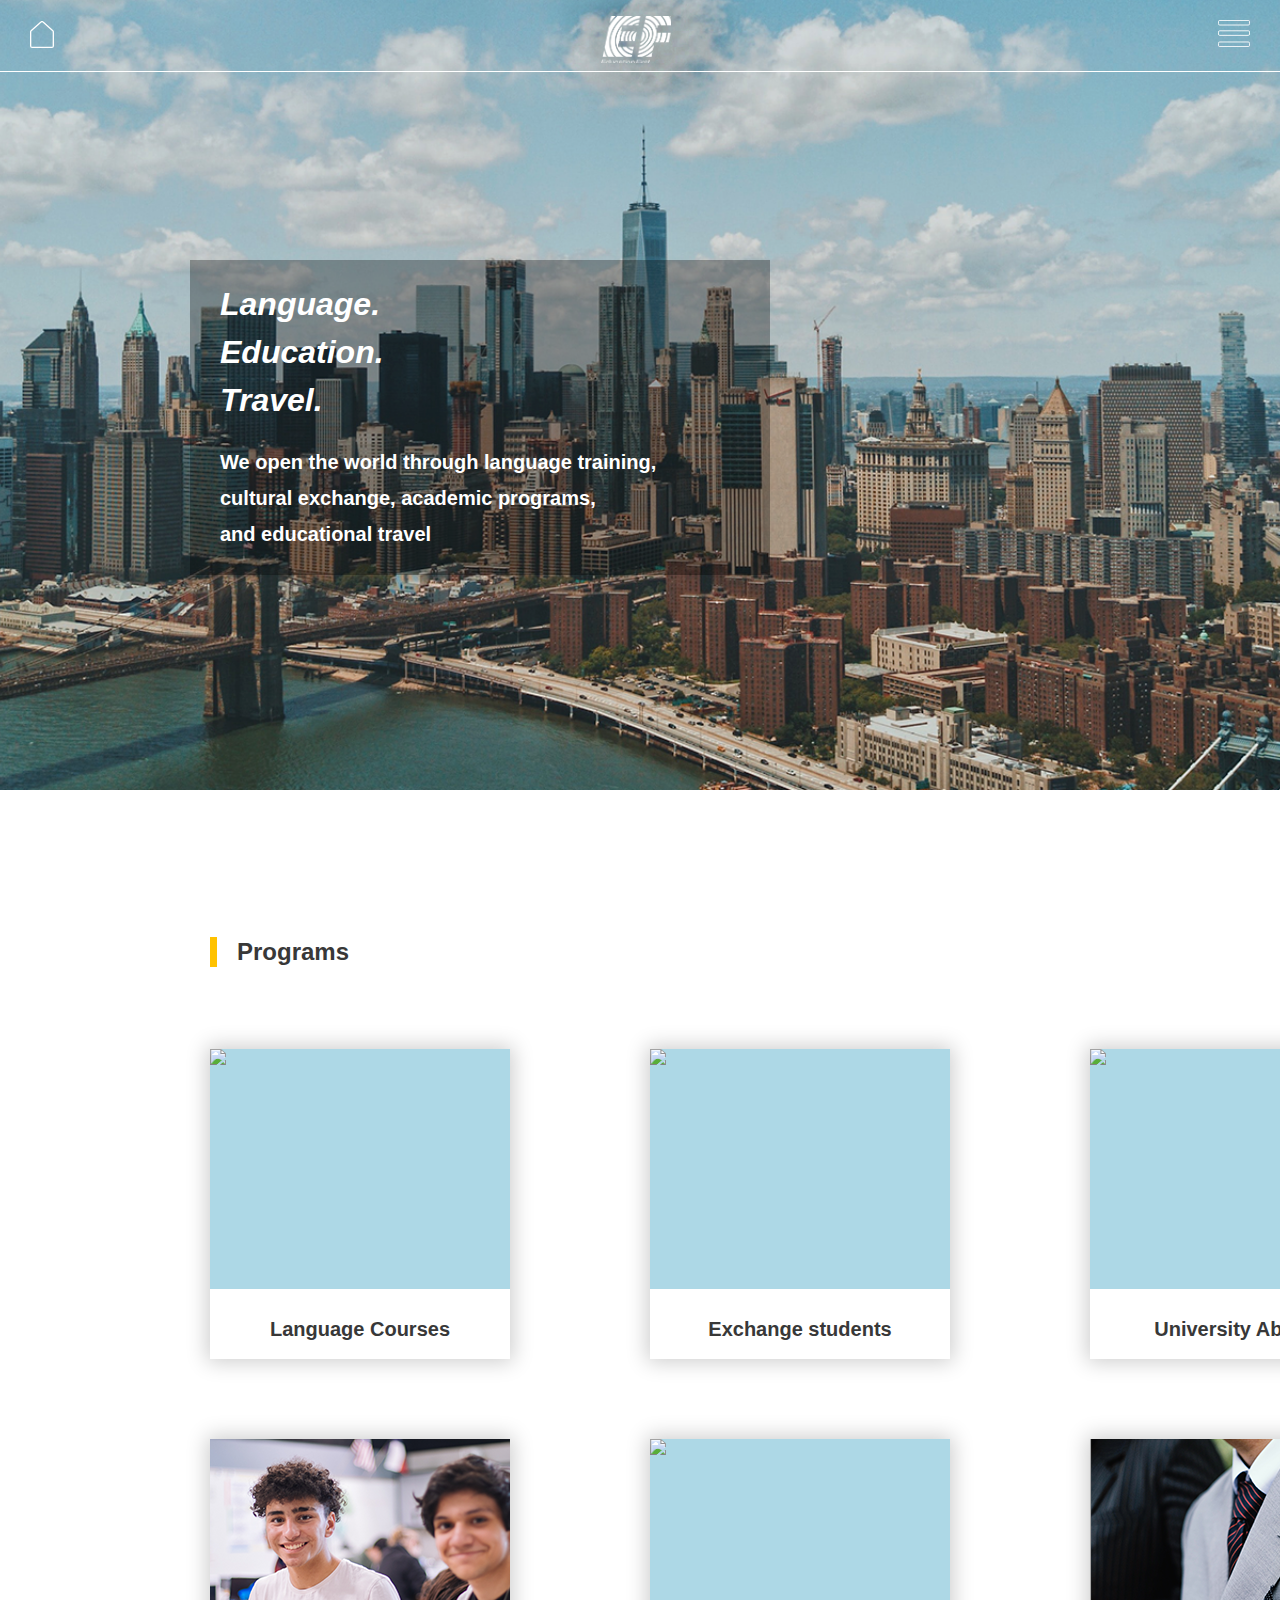
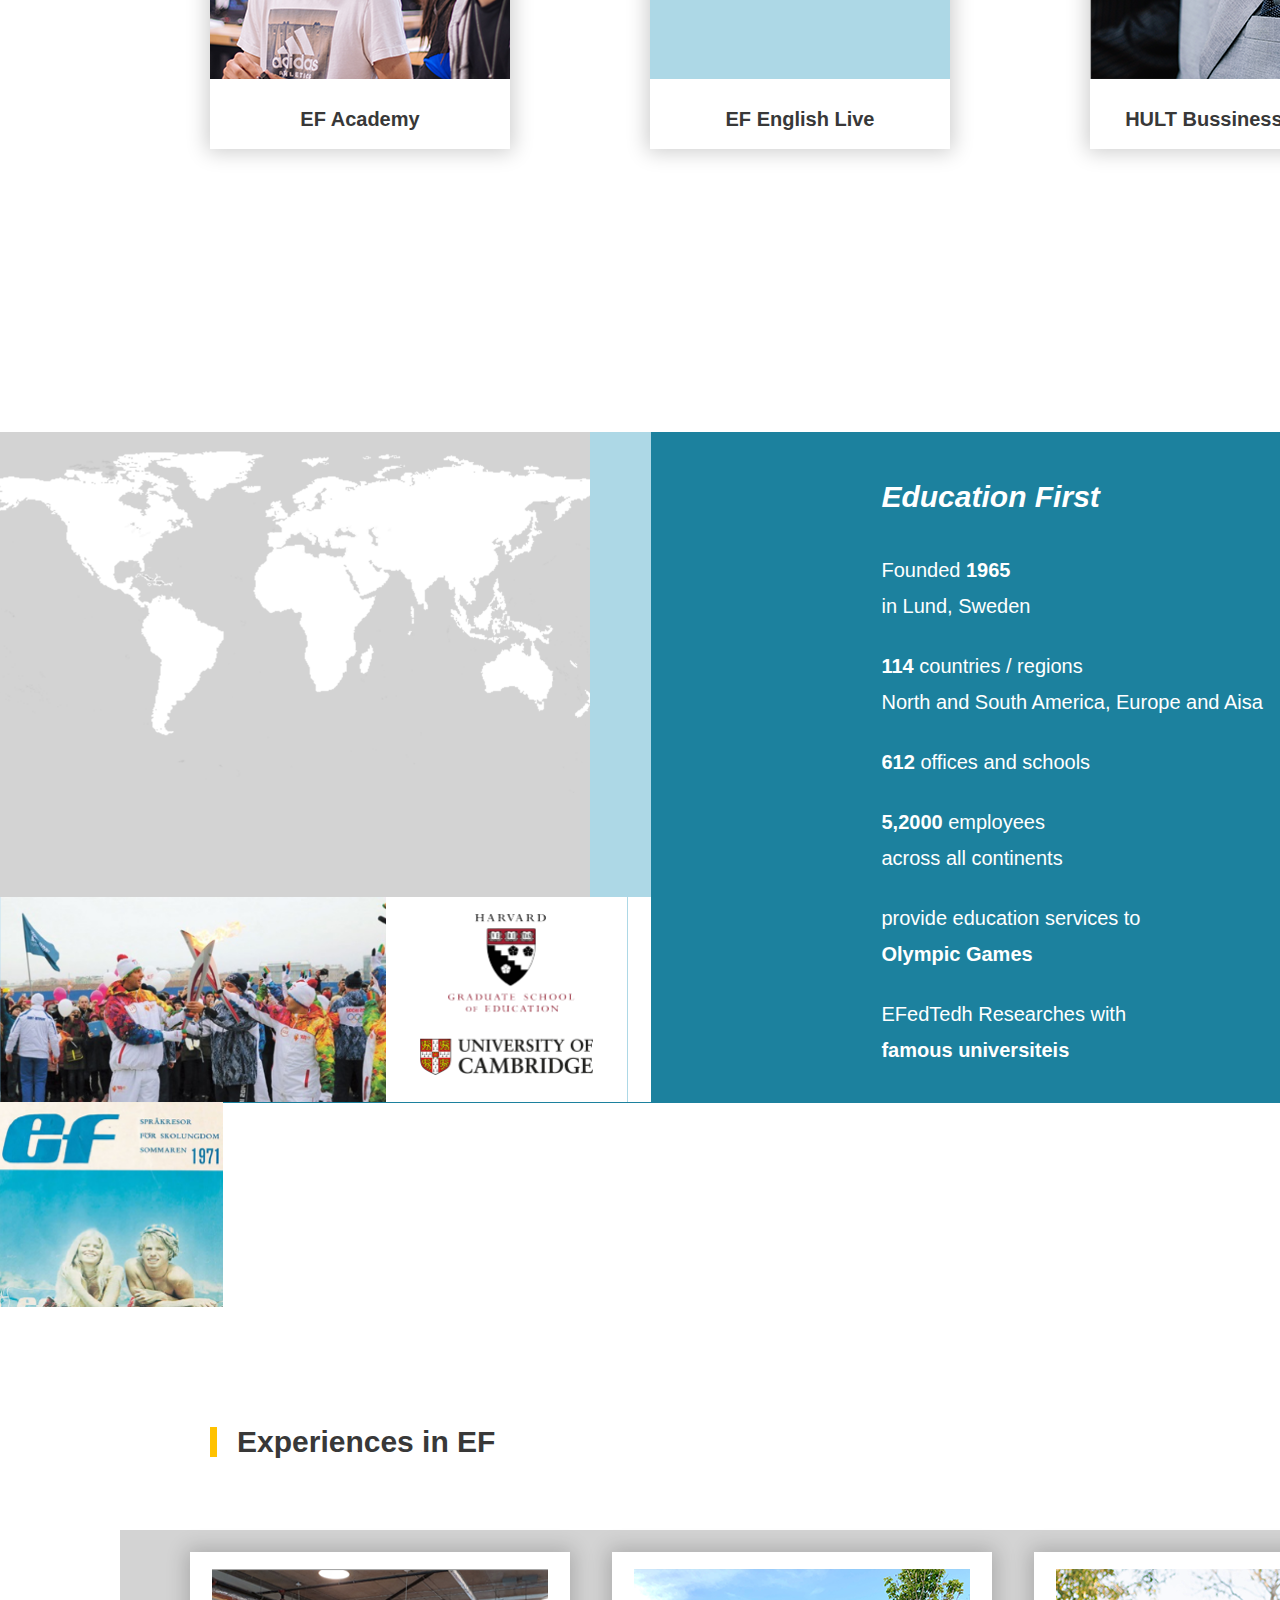
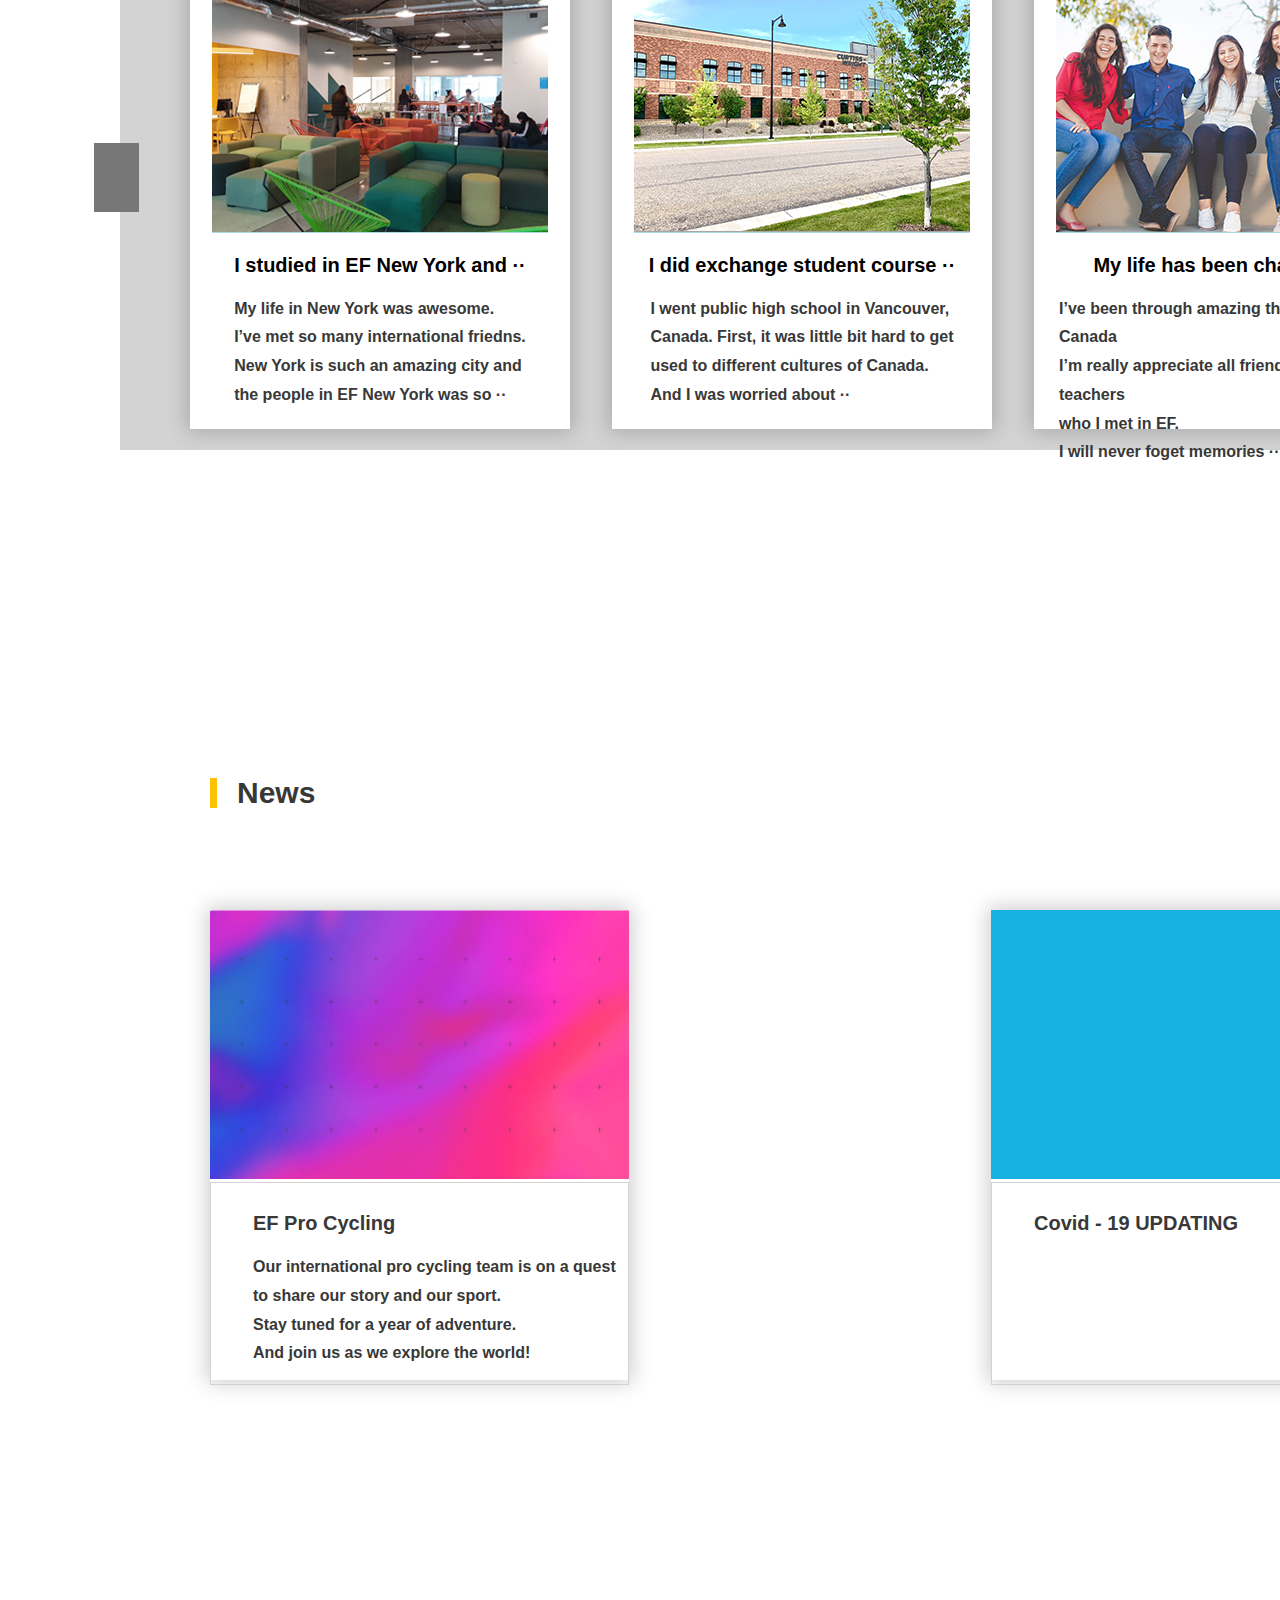
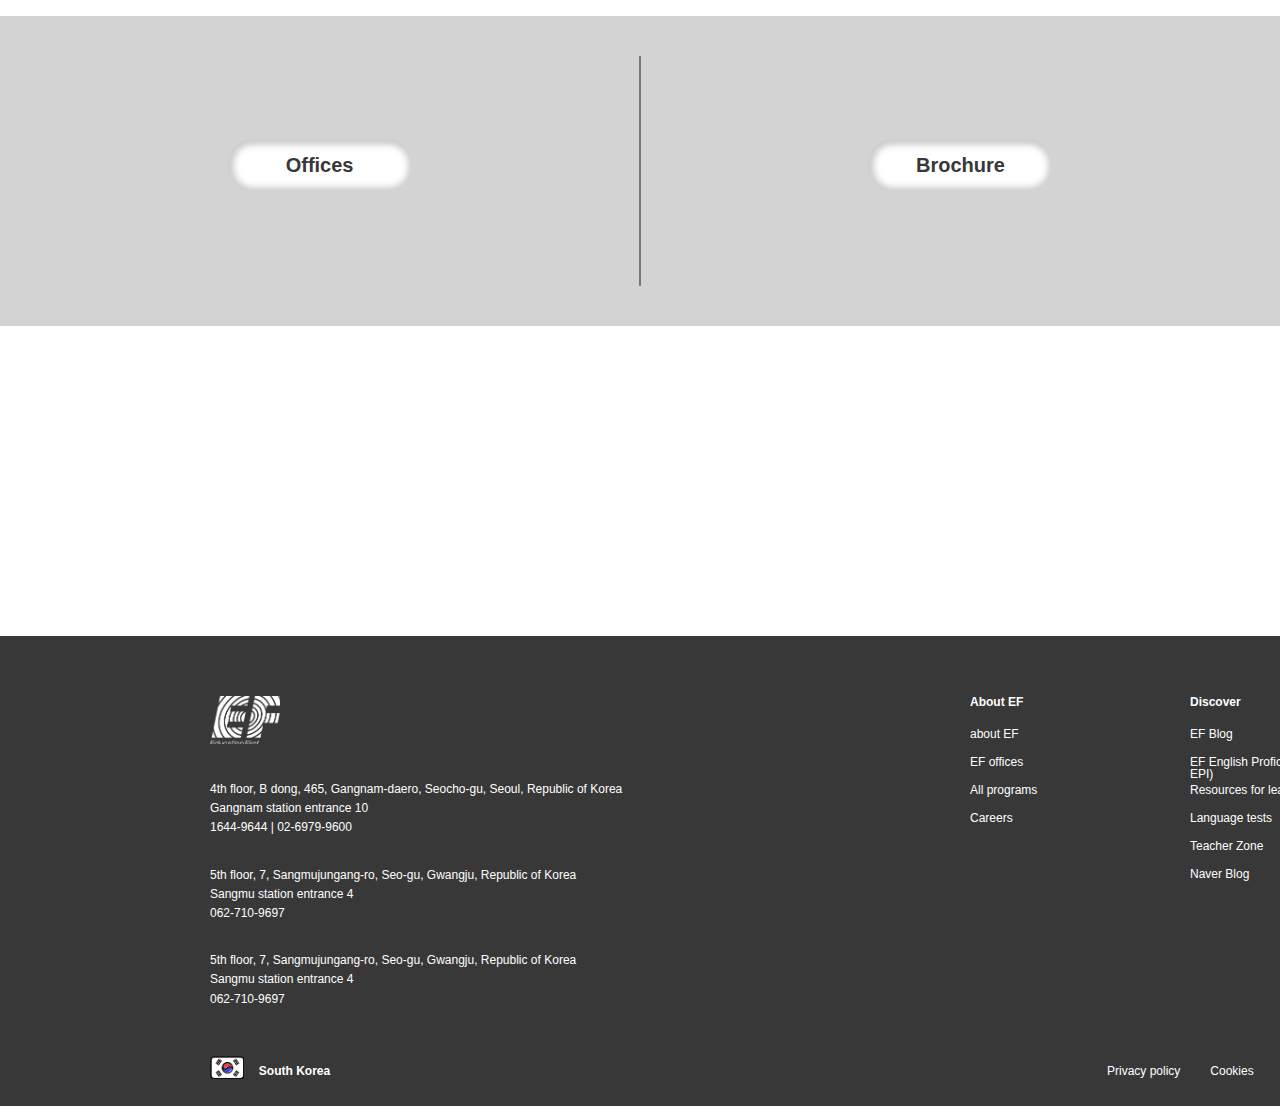
==== commit caa1ac5f: "add js file" ====
--- a/html/main.html
+++ b/html/main.html
@@ -362,5 +362,6 @@
 </footer>
 </div>
 <script src="https://kit.fontawesome.com/6015827faa.js" crossorigin="anonymous"></script>
+<script src="../js/ef.js"></script>
   </body>
   </html>
--- a/css/base/common.css
+++ b/css/base/common.css
@@ -80,12 +80,22 @@
   width: 25px;
   height: 28px;
   background-color: grey;
+  color: white;
+  padding-top: 7px;
+  padding-left: 6px;
+  box-sizing: border-box;
+  cursor: pointer;
 }
 
 .icon_next {
   width: 25px;
   height: 28px;
   background-color: grey;
+  color: white;
+  padding-top: 7px;
+  padding-left: 9px;
+  box-sizing: border-box;
+  cursor: pointer;
 }
 
 .icon_airplane {
